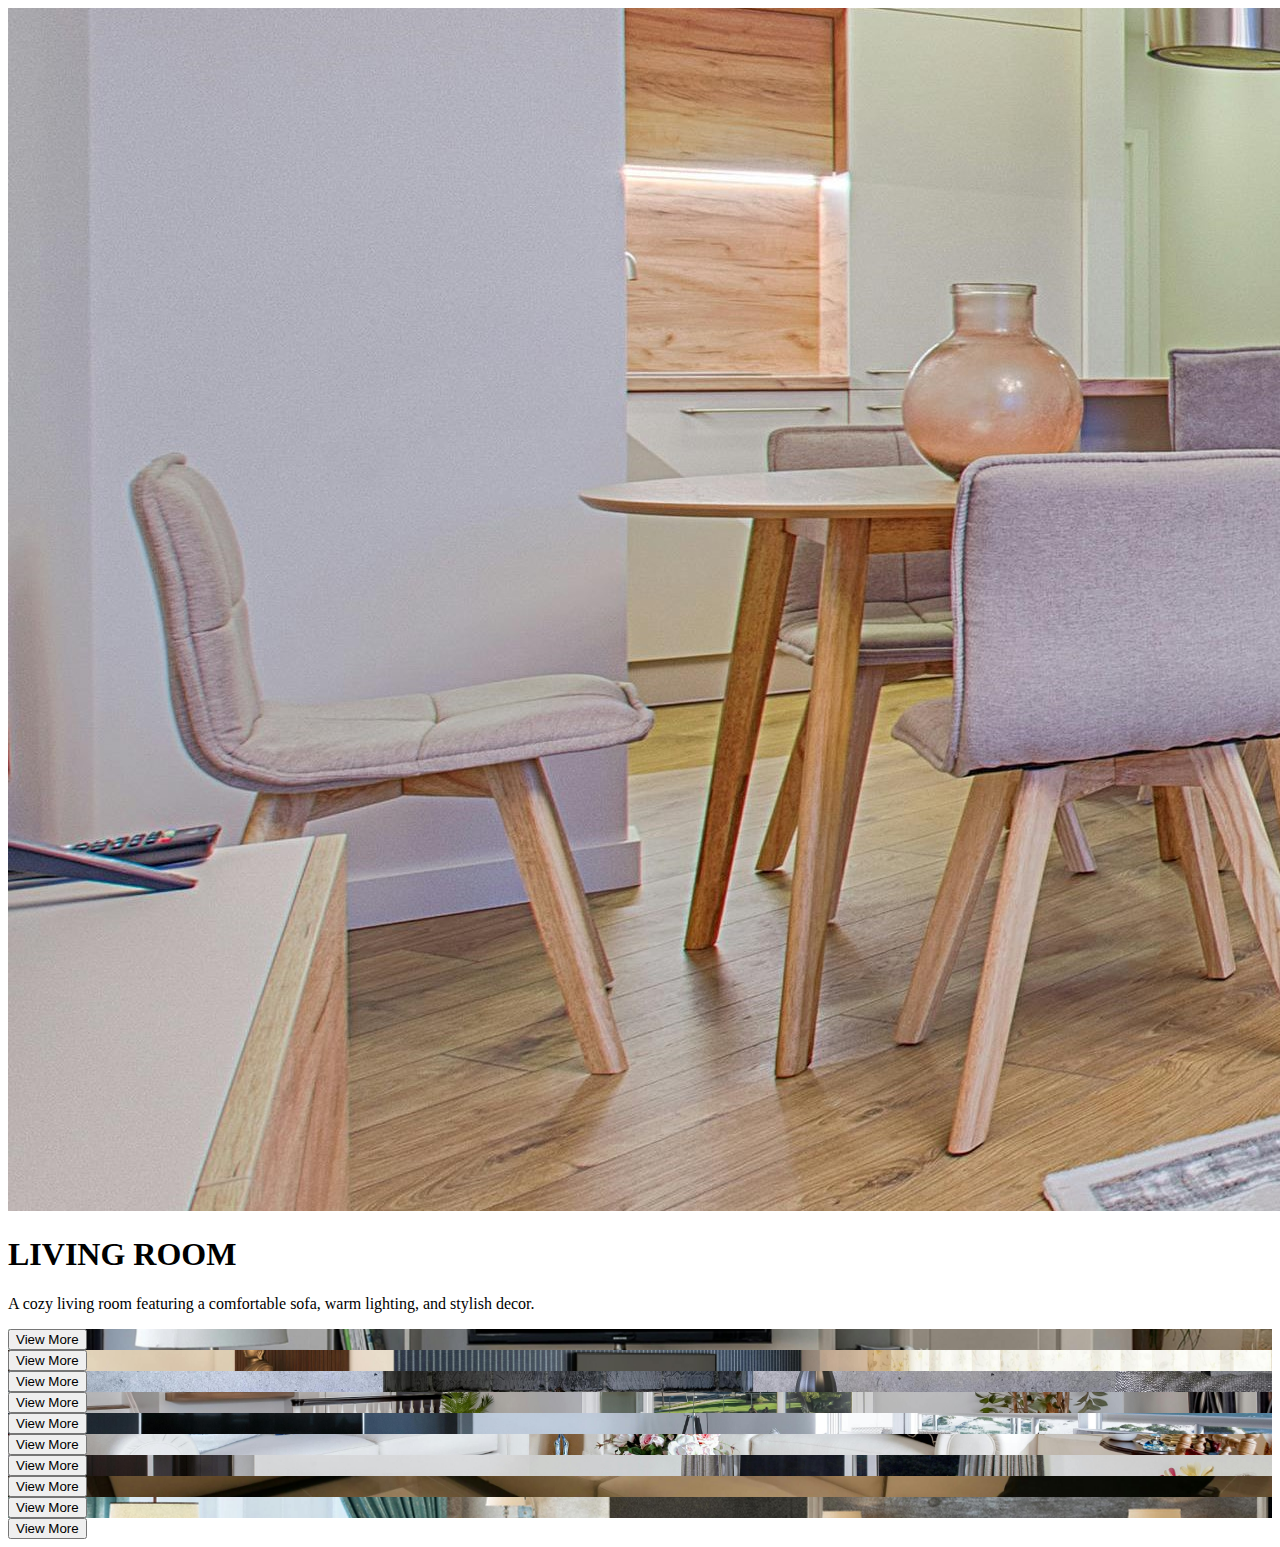
==== index.html @ 8912a05b "Techwiz completed" ====
<!DOCTYPE html>
<html lang="en">
  <head>
    <meta charset="UTF-8" />
    <meta name="viewport" content="width=device-width, initial-scale=1.0" />
    <title>Living Room</title>
    <link rel="stylesheet" href="style.css" />
  </head>

  <body>
    <div class="main-container">
      <div class="background-banner" >
        <img src="pexels-fotoaibe-1743227.jpg" alt="" id="bannerBackgroundImage"/>
        <div class="banner-text">
          <h1>LIVING ROOM<br /></h1>
          <p>
            A cozy living room featuring a comfortable sofa, warm lighting, and
            stylish decor.
          </p>
        </div>
      </div>

      <!-- <div class="container" id="designStyleContainer">

            <div class="cards">
                <div class="card-item">
                    <div class="card-image">
                        <img src="1026152.jpg">
                    </div>
                    <div class="card-info">
                        <h2 class="card-title">Exploring around</h2>
                        <p class="card-intro">Far far away, behind the word mountains, far from the countries Vokalia
                            and Consonantia, there live the blind texts.</p>
                    </div>
                </div>
            </div>


        </div> -->

      <main class="page-content" id="designStyleContainer"></main>

      <div class="description" id="descriptionStyleContainer"></div>


    </div>

    <script>
      let designStyleContainer = document.getElementById(
        "designStyleContainer"
      );
      let descriptionStyleContainer = document.getElementById(
        "descriptionStyleContainer"
      );
      let dataArray = [];

      designStyleContainer.innerHTML = "Loading....";
      fetch("designStyles.json")
        .then((response) => response.json())
        .then((data) => {
          console.log(data);
          dataArray = data;
          designStyleContainer.innerHTML = "";

          dataArray.map(({ id, category, description, imageUrl }) => {
            designStyleContainer.innerHTML += `
                     <div class="card" style="background-image: url('${imageUrl}');
        background-size: cover;
        background-position: center;">
        <div class="content">
            <button class="btn designStyleViewMoreBtn" data-id='${id}'>View More</button>
        </div>
        </div>
                            `;
          });
        })
        .then(() => {
          let designStyleViewMoreBtn = document.querySelectorAll(
            ".designStyleViewMoreBtn"
          );
          designStyleViewMoreBtn.forEach((singleBtn) => {
            singleBtn.addEventListener("click", function () {
              let designStyleId = singleBtn.getAttribute("data-id");
              console.log("View More Clicked", designStyleId);

              let singleDataArray = dataArray.find(
                (style) => style.id == designStyleId
              );

              console.log(singleDataArray);
              designStyleContainer.style.display = 'none';
              let bannerBackgroundImage = document.getElementById('bannerBackgroundImage');
              bannerBackgroundImage.src = singleDataArray.imageUrl;
              descriptionStyleContainer.innerHTML = `

                  
                          <section class="bg-grey">
      <div id="return-one" class="section section-one">
        <div class="box1" >
          <h1 class="ll-h-1">${singleDataArray.category}</h1>
          <h1 class="all-h-1" style="text-decoration: underline rgba(133, 133, 133, 0.719);">Amir and Sabeen</h1>
          <div class="all-p-1">
            <ul> 
              <li>Known for her modern and luxurious designs.</li>
              <li>Amir and Sabeen are a renowned husband-and-wife duo in Pakistan's interior design industry. </li>
              <li>Their firm, Amir and Sabeen Interior Design,is highly regarded for comfortable spaces. </li>
              <li>They often work with high-end clients, creating bespoke interiors.</li>
              <li>They are known for blending traditional Pakistani elements with modern styles.</li>
            </ul>
            </div>
        </div>
        <div class="box2 thumbnail-component" >
          <a href="#img1">
            <img class="thumbnail-image" src="" alt="Image description" />
          
          </a>
          <div id="img1" class="overlay">
            <a href="#img1" class="overlay-background"></a>
            <div class="overlay-content">
              <img class="overlay-image" src="" alt="image description" />
              <a href="#return-one" class="close-button">✖</a>
            </div>
          </div> 
        </div>
      </div>
    </section>
    

      <section class="bg-white">
      <div id="return-five" class="section section-five">
        <div class="box1">
          <h1 class="all-h-4">Designs</h1>
          <p class="all-p-4">${singleDataArray.description}</p>
        
        </div>
        <div class="image-row">
          <div class="box2 thumbnail-component">
            <a href="#img5">
              <img class="thumbnail-image" src="pexels-fotoaibe-1643383.jpg" alt="Image description" />
              <!--  -->
            </a>
            <div id="img5" class="overlay">
              <a href="#img5" class="overlay-background"></a>
              <div class="overlay-content">
                <img class="overlay-image"  src="pexels-fotoaibe-1643383.jpg"image description/>
                <a href="#return-five" class="close-button">✖</a>
              </div>
            </div>
          </div>
          <div class="box2 thumbnail-component">
            <a href="#img6">
              <img class="thumbnail-image"   src="pexels-fotoaibe-1743227.jpg" alt="Image description" />
              
            </a>
            <div id="img6" class="overlay">
              <a href="#img6" class="overlay-background"></a>
              <div class="overlay-content">
                <img class="overlay-image" src="pexels-fotoaibe-1743227.jpg" alt="image description" />
                <a href="#return-five" class="close-button">✖</a>
              </div>
            </div>
          </div>
          <div class="box2 thumbnail-component">
            <a href="#img7">
              <img class="thumbnail-image"  src="pexels-home-decor-interiors-634144-1827054.jpg" alt="Image description" />
            
            </a>
            <div id="img7" class="overlay">
              <a href="#img7" class="overlay-background"></a>
              <div class="overlay-content">
                <img class="overlay-image" src="pexels-home-decor-interiors-634144-1827054.jpg" alt="image description" />
                <a href="#return-five" class="close-button">✖</a>
              </div>
            </div>
          </div>
        </div>
      </div>
    </section>
                     
                        `;
            });
          });
        })

        .catch((error) => console.error("Error loading JSON:", error));
    </script>
  </body>
</html>
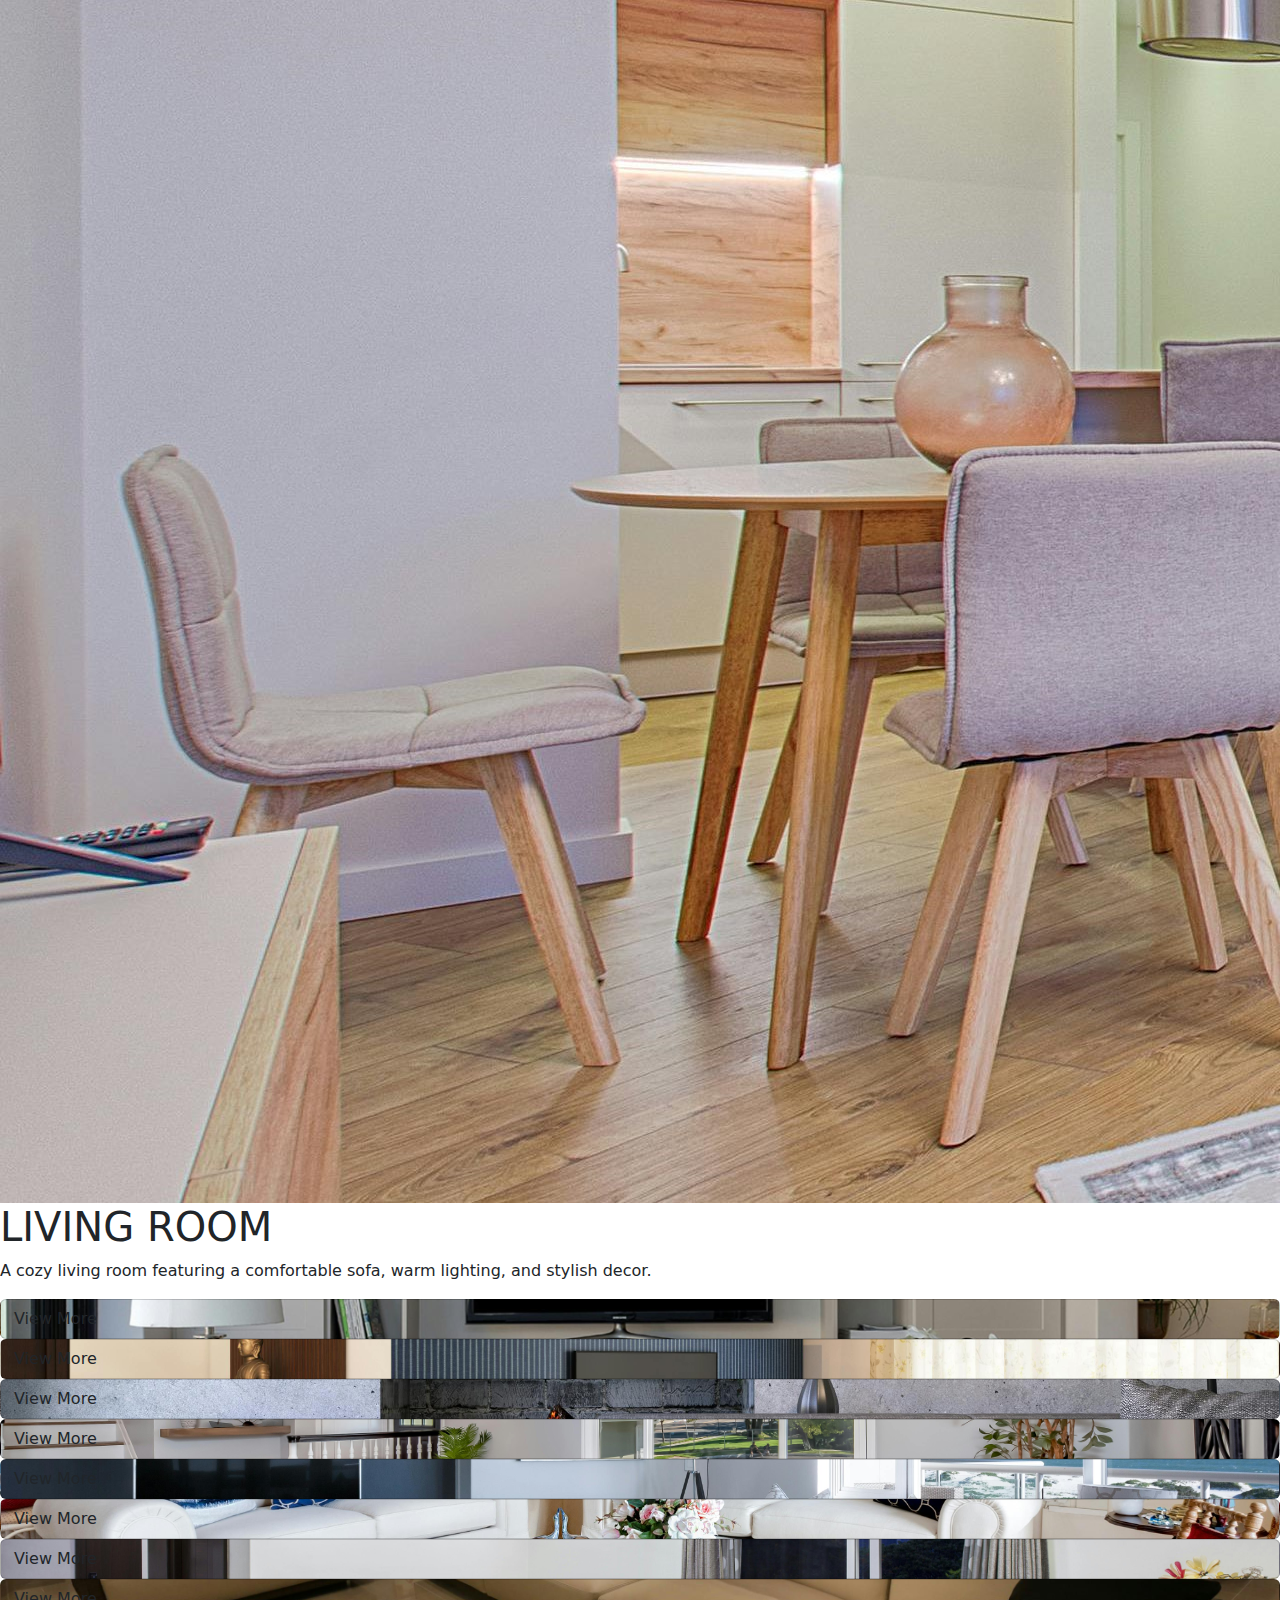
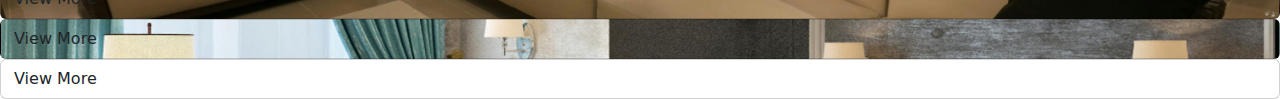
==== commit 9c288592: "Update index.html" ====
--- a/index.html
+++ b/index.html
@@ -4,6 +4,8 @@
     <meta charset="UTF-8" />
     <meta name="viewport" content="width=device-width, initial-scale=1.0" />
     <title>Living Room</title>
+        <link href="https://cdn.jsdelivr.net/npm/bootstrap@5.3.3/dist/css/bootstrap.min.css" rel="stylesheet" integrity="sha384-QWTKZyjpPEjISv5WaRU9OFeRpok6YctnYmDr5pNlyT2bRjXh0JMhjY6hW+ALEwIH" crossorigin="anonymous">
+
     <link rel="stylesheet" href="style.css" />
   </head>
 
@@ -184,5 +186,7 @@
 
         .catch((error) => console.error("Error loading JSON:", error));
     </script>
+        <script src="https://cdn.jsdelivr.net/npm/bootstrap@5.3.3/dist/js/bootstrap.bundle.min.js" integrity="sha384-YvpcrYf0tY3lHB60NNkmXc5s9fDVZLESaAA55NDzOxhy9GkcIdslK1eN7N6jIeHz" crossorigin="anonymous"></script>
+
   </body>
 </html>
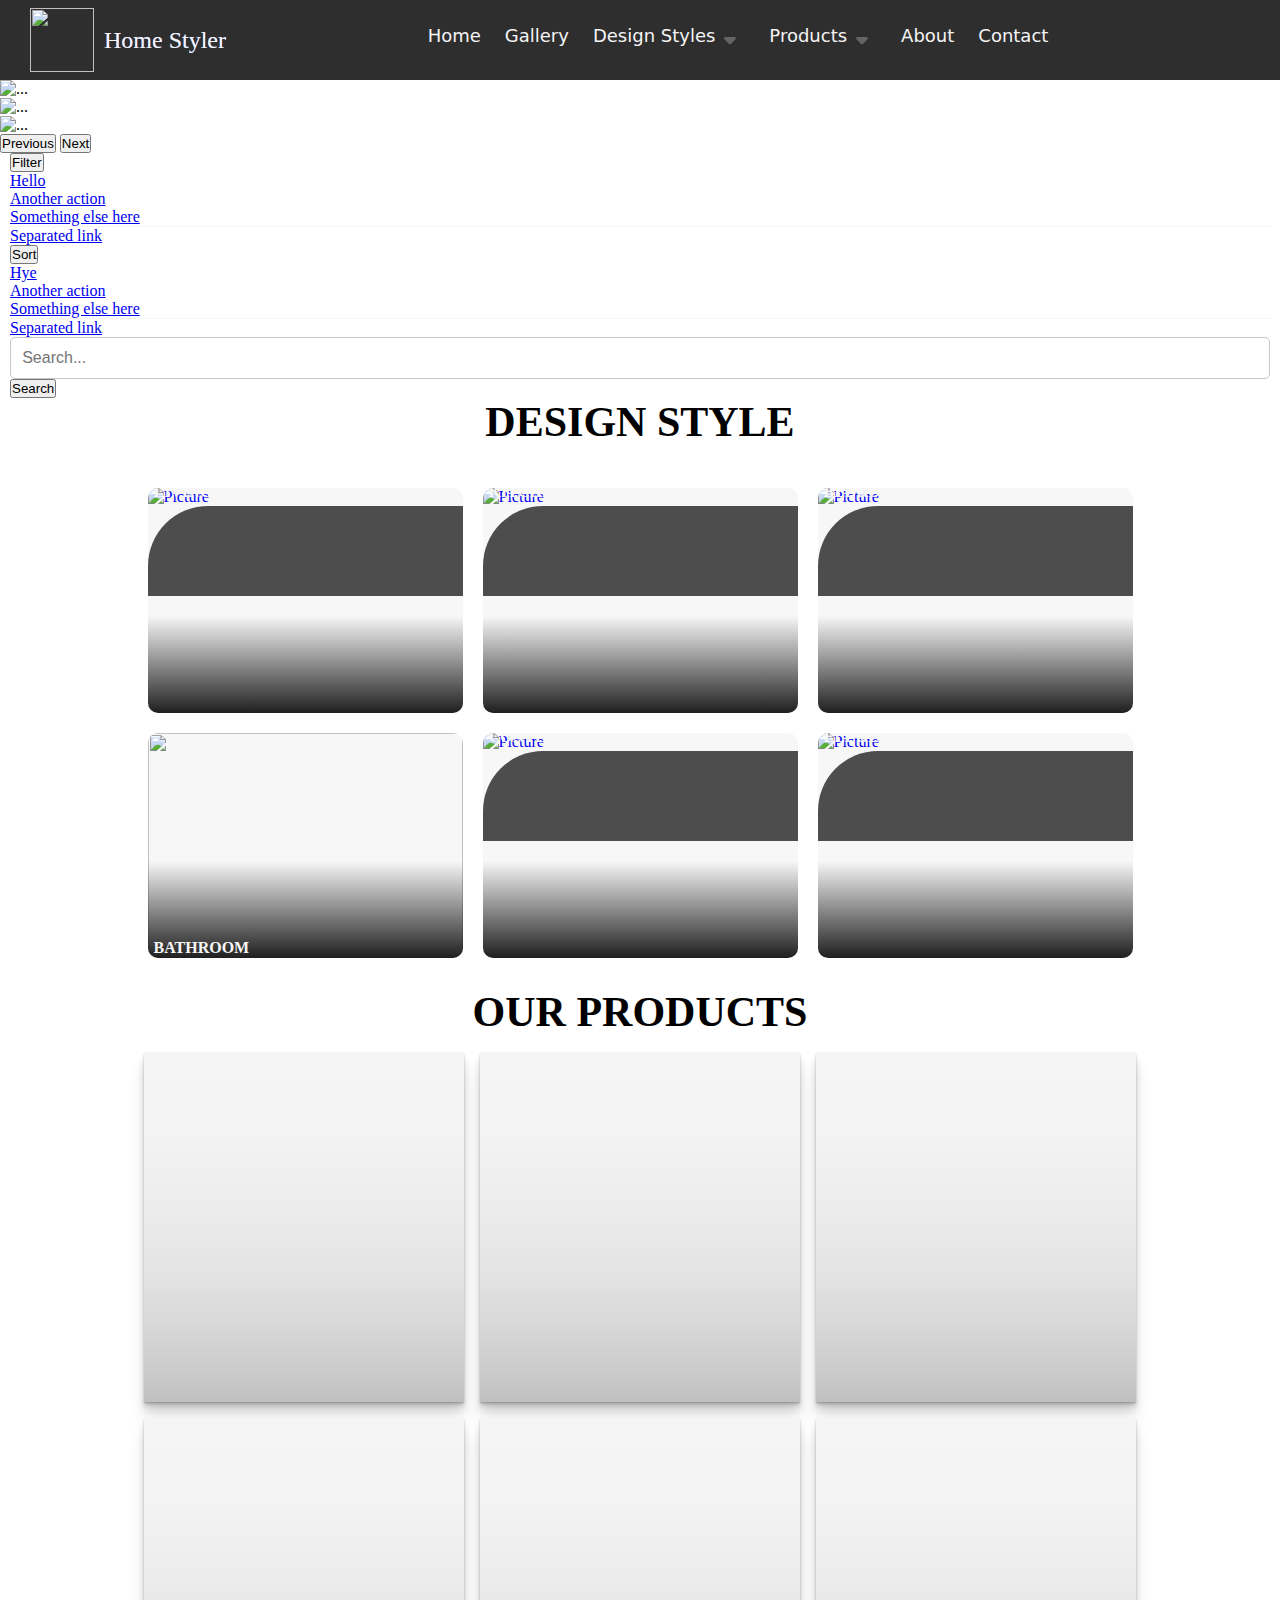
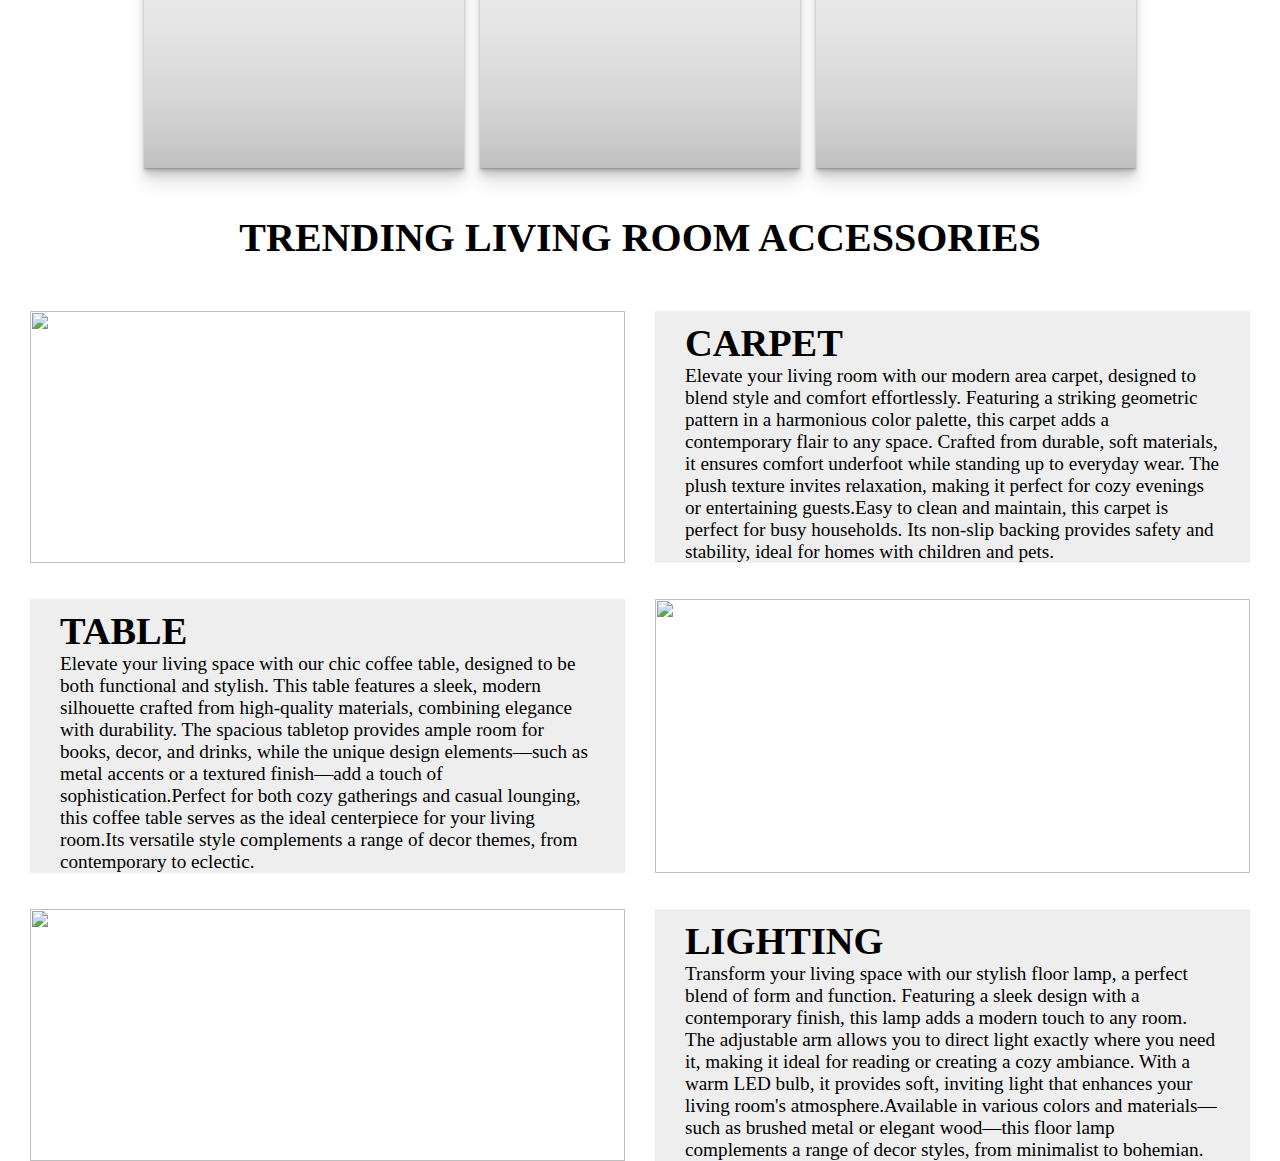
==== commit 6b9bdaec: "Add files via upload" ====
--- a/index.html
+++ b/index.html
@@ -1,192 +1,675 @@
 <!DOCTYPE html>
 <html lang="en">
-  <head>
-    <meta charset="UTF-8" />
-    <meta name="viewport" content="width=device-width, initial-scale=1.0" />
-    <title>Living Room</title>
-        <link href="https://cdn.jsdelivr.net/npm/bootstrap@5.3.3/dist/css/bootstrap.min.css" rel="stylesheet" integrity="sha384-QWTKZyjpPEjISv5WaRU9OFeRpok6YctnYmDr5pNlyT2bRjXh0JMhjY6hW+ALEwIH" crossorigin="anonymous">
-
-    <link rel="stylesheet" href="style.css" />
-  </head>
-
-  <body>
-    <div class="main-container">
-      <div class="background-banner" >
-        <img src="pexels-fotoaibe-1743227.jpg" alt="" id="bannerBackgroundImage"/>
-        <div class="banner-text">
-          <h1>LIVING ROOM<br /></h1>
-          <p>
-            A cozy living room featuring a comfortable sofa, warm lighting, and
-            stylish decor.
-          </p>
-        </div>
-      </div>
-
-      <!-- <div class="container" id="designStyleContainer">
-
-            <div class="cards">
-                <div class="card-item">
-                    <div class="card-image">
-                        <img src="1026152.jpg">
+<head>
+    <meta charset="UTF-8">
+    <meta name="viewport" content="width=device-width, initial-scale=1.0">
+    <title>Home Styler</title>
+    <link rel="stylesheet" href="bootstrap-5.3.3-dist/css/bootstrap.min.css">
+    <link rel="stylesheet" href="style.css">
+</head>
+<body>
+    <header>
+      <a href="index.html"><h2 class="logo">
+          <img class="logo-img" src="Images/logo.png" alt="">
+          <span>Home Styler</span> 
+        </h2></a>
+        <nav class="web-nav">
+        <a class="none" href="index.html"><h2 class="logo-z"><img class="logo-img1" src="Images/logo.png" alt="">
+          <span class="logo-txt">Home Styler</span></h2></a>
+            <ul class="nav-items">
+                <li><a onclick="home()">Home</a></li>
+                <li><a href="">Gallery</a></li>
+                <li><a class="drop-d" href="#">Design Styles <svg class="drop-svgg" width="30px" height="30px" viewBox="0 0 20 20" xmlns="http://www.w3.org/2000/svg"><path d="M13.098 8H6.902c-.751 0-1.172.754-.708 1.268L9.292 12.7c.36.399 1.055.399 1.416 0l3.098-3.433C14.27 8.754 13.849 8 13.098 8Z"/></svg></a>
+                    <div class="drop-ds">
+                        <hr class="hr-line">
+                        <ul class="drop-Down-d">
+                        <li><a href="modal.html">Living Room</a></li>
+                        <li><a href="">Kitchen</a></li>
+                        <li><a href="">Bedroom</a></li>
+                        <li><a href="">Bathroom</a></li>
+                        <li><a href="">Contemporary Styles</a></li>
+                        <li><a href="">Elegant Looks Style</a></li>
+                    </ul>
+                </div>
+                </li>
+
+                <li><a class="drop-n">Products<svg class="drop-svg" width="30px" height="30px" viewBox="0 0 20 20" xmlns="http://www.w3.org/2000/svg"><path d="M13.098 8H6.902c-.751 0-1.172.754-.708 1.268L9.292 12.7c.36.399 1.055.399 1.416 0l3.098-3.433C14.27 8.754 13.849 8 13.098 8Z"/></svg></a>
+                <div class="drop">
+                    <hr>
+                    <ul class="drop-Down">
+                    <li><a href="">Furniture</a></li>
+                    <li><a href="">Kitchen</a></li>
+                    <li><a href="">Lighting</a></li>
+                    <li><a href="">Decor</a></li>
+                    <li><a href="">Bathroom</a></li>
+                </ul>
+            </div>
+                </li>
+                <li><a onclick="about()">About</a></li>
+                <li><a onclick="contact()">Contact</a></li>
+            </ul>
+        </nav>
+         <div class="search">
+        <svg id="mn-btn" width="40px" height="40px" viewBox="0 0 24 24" fill="none" xmlns="http://  www.w3.org/2000/svg" transform="rotate(0)matrix(-1, 0, 0, 1, 0, 0)">
+            <g id="SVGRepo_bgCarrier" stroke-width="0"/>
+            <g id="SVGRepo_tracerCarrier" stroke-linecap="round" stroke-linejoin="round"/>
+            <g id="SVGRepo_iconCarrier"> <path d="M4 6H20M4 12H14M4 18H9" stroke="whitesmoke" stroke-width="2" stroke-linecap="round" stroke-linejoin="round"/></g>
+            </svg>
+    </div> 
+    </header>
+    <!-- HOme page start -->
+<div class="homePageContainer" id="homePageContainer">
+  <div id="carouselExampleFade" class="carousel slide carousel-fade" >
+    <div class="carousel-inner">
+          <div class="carousel-item active">
+            <img src="Images/bann-1.jpg" class="d-block w-100" alt="..." style="object-fit: cover;">
+          </div>
+          <div class="carousel-item">
+            <img src="Images/bann-2.jpg" class="d-block w-100" alt="...">
+          </div>
+          <div class="carousel-item">
+            <img src="Images/bann-3.jpg" class="d-block w-100" alt="...">
+          </div>
+        </div>
+        <button class="carousel-control-prev" type="button" data-bs-target="#carouselExampleFade" data-bs-slide="prev">
+          <span class="carousel-control-prev-icon" aria-hidden="true"></span>
+          <span class="visually-hidden">Previous</span>
+        </button>
+        <button class="carousel-control-next" type="button" data-bs-target="#carouselExampleFade" data-bs-slide="next">
+          <span class="carousel-control-next-icon" aria-hidden="true"></span>
+          <span class="visually-hidden">Next</span>
+        </button>
+      </div>
+  <section>
+    <div class="input-group mb-3 mt-3 search-edit">
+      <button class="btn btn-outline-secondary dropdown-toggle filter-edit" type="button" data-bs-toggle="dropdown" aria-expanded="false">Filter</button>&nbsp;
+      <ul class="dropdown-menu">
+        <li><a class="dropdown-item" href="#">Hello</a></li>
+        <li><a class="dropdown-item" href="#">Another action</a></li>
+        <li><a class="dropdown-item" href="#">Something else here</a></li>
+        <li><hr class="dropdown-divider"></li>
+        <li><a class="dropdown-item" href="#">Separated link</a></li>
+      </ul>
+      <button class="btn btn-outline-secondary dropdown-toggle sort-edit" type="button" data-bs-toggle="dropdown" aria-expanded="false">Sort</button>&nbsp;&nbsp;
+      <ul class="dropdown-menu">
+        <li><a class="dropdown-item" href="#">Hye</a></li>
+        <li><a class="dropdown-item" href="#">Another action</a></li>
+        <li><a class="dropdown-item" href="#">Something else here</a></li>
+        <li><hr class="dropdown-divider"></li>
+        <li><a class="dropdown-item" href="#">Separated link</a></li>
+      </ul>
+      <input type="text" class="form-control search " aria-label="Text input with dropdown button" placeholder="Search...">
+      <button class="btn btn-dark">Search</button>
+    </div>
+   
+  </section>
+   
+  </section>
+   
+  
+  <section class="third-section">
+    <div class="DesignStyleContainer">
+      <h1 class="designStyleHead">Design Style</h1>
+      <div class="DesignStyleCards">
+      </div>
+    </div>
+  
+  
+        
+  
+  
+            <div class="container">
+          <a href="counterstrikedesc.html" style="text-decoration: none;">
+            <div class="third-section-first-line" >
+    
+              <div class="third-section-card first-line-card">
+                <img class="picture"
+                  src="Images/living-room.jpg"
+                  alt="Picture">
+                <div class="video-container">
+                  <video class="video" src="images & videos/CS 2.mp4" loop muted autoplay></video>
+                </div>
+    
+                <div class="card__overlay">
+                  <div class="card__header">
+                    <div class="card__header-text">
+                      <h3 class="card__title">Living Room</h3>
+                      <!-- <span class="card__status">3 hours ago</span> -->
                     </div>
-                    <div class="card-info">
-                        <h2 class="card-title">Exploring around</h2>
-                        <p class="card-intro">Far far away, behind the word mountains, far from the countries Vokalia
-                            and Consonantia, there live the blind texts.</p>
+                  </div>
+                
+                </div>
+    
+              </div>
+            </a>
+            <a href="pubgdesc.html" style="text-decoration: none;">
+              <div class="third-section-card first-line-card" >
+                <img class="picture" src="Images/kitchen.jpg" alt="Picture">
+                <div class="video-container">
+                  <video class="video" src="images & videos/pubg .mp4" loop muted autoplay></video>
+                </div>
+    
+                <div class="card__overlay">
+                  <div class="card__header">
+                    <div class="card__header-text">
+                      <h3 class="card__title">kitchen</h3>
                     </div>
-                </div>
-            </div>
-
-
-        </div> -->
-
-      <main class="page-content" id="designStyleContainer"></main>
-
-      <div class="description" id="descriptionStyleContainer"></div>
-
-
-    </div>
-
+                  </div>
+                </div>
+              </div>
+            </a>
+            <a href="reddead2desc.html" style="text-decoration: none;">
+              <div class="third-section-card second-line-card">
+                <img class="picture" src="Images/bedroom.jpg" alt="Picture">
+                <div class="video-container">
+                  <video class="video" src="images & videos/RDR2.mp4" loop muted autoplay></video>
+                </div>
+    
+                <div class="card__overlay">
+                  <div class="card__header">
+                    <div class="card__header-text">
+                      <h3 class="card__title">Bedroom</h3>
+                    </div>
+                  </div>
+                </div>
+    
+              </div>
+            </a>
+            <a href="gta5desc.html" style="text-decoration: none;">
+              <div class="third-section-card second-line-card">
+                <img class="picture" src="Images/bathroom.jpg">
+                <div class="video-container">
+                  <video class="video" src="images & videos/GTA V.mp4" loop muted autoplay></video>
+                </div>
+    
+                <div class="card__overlay">
+                  <div class="card__header">
+                    <div class="card__header-text">
+                      <h3 class="card__title">Bathroom</h3>
+                    </div>
+                  </div>
+           
+                </div>
+    
+              </div>
+            </a>
+            <a href="callofdutydesc.html" style="text-decoration: none;">
+              <div class="third-section-card third-line-card">
+                <img class="picture"
+                  src="Images/contemporary-style.jpg"
+                  alt="Picture">
+                <div class="video-container">
+                  <video class="video" src="images & videos/COD.mp4" loop muted autoplay></video>
+                </div>
+    
+                <div class="card__overlay">
+                  <div class="card__header">
+                    <div class="card__header-text">
+                      <h3 class="card__title">Contemporary Styles</h3>
+                      <!-- <span class="card__status">3 hours ago</span> -->
+                    </div>
+                  </div>
+                </div>
+    
+              </div>
+            </a>
+            <a href="cyberpunkdesc.html" style="text-decoration: none;">
+              <div class="third-section-card third-line-card">
+                <img class="picture"
+                  src="Images/elegent look style.jpg"
+                  alt="Picture">
+                <div class="video-container">
+                  <video class="video" src="images & videos/cyber punk.mp4" loop muted autoplay></video>
+                </div>
+    
+                <div class="card__overlay">
+                  <div class="card__header">
+                    <div class="card__header-text">
+                      <h3 class="card__title">Elegent Looks Styles</h3>
+                      <!-- <span class="card__status">3 hours ago</span> -->
+                    </div>
+                  </div>
+                  <!-- <p class="card__description">Lorem ipsum dolor sit amet consectetur adipisicing elit. Asperiores,
+                    blanditiis?</p> -->
+                </div>
+    
+              </div>
+    
+            <!-- </div> -->
+    
+            <!-- ************************************* -->
+    
+            <!-- <div class="third-section-fourth-line"> -->
+            </a>
+          </div>
+          </section>
+     
+    <div class="products">
+      <h1 class="productsHead">Our Products</h1>
+    </div>
+    
+  <main class="page-content">
+    <div class="card" style="background-image: url(Images/living-room.jpg);
+    background-position: center; background-size: cover;">
+      <div class="content">
+        <h2 class="title">Furniture</h2>
+      
+      </div>
+    </div>
+    <div class="card">
+      <div class="content">
+        <h2 class="title">Kitchen</h2>
+      </div>
+    </div>
+    <div class="card">
+      <div class="content">
+        <h2 class="title">Lighting</h2>
+      </div>
+    </div>
+    <div class="card" >
+      <div class="content">
+        <h2 class="title">Decor</h2>
+      </div>
+    </div>
+    <div class="card">
+      <div class="content">
+        <h2 class="title">Bathroom</h2>
+      </div>
+    </div>
+    
+    <div class="card">
+      <div class="content">
+        <h2 class="title">Elegant Looks Styles</h2>
+      </div>
+    </div>
+  </main>
+  <section>
+  
+  
+    <div class="trendingAccessories">
+      <h1 class="trendingAccessoriesHead">Trending Living Room accessories</h1>
+    </div>
+  
+      <div class="sec-abo-1">
+    
+          <img class="about-img" src="Images/acco-carpet.jpg" alt="" >
+      <div class="about-1">
+          <h2 class="about-head-1">CARPET</h2>
+          <p class="about-para-1">Elevate your living room with our modern area carpet, designed to blend style and comfort effortlessly. Featuring a striking geometric pattern in a harmonious color palette, this carpet adds a contemporary flair to any space.
+            Crafted from durable, soft materials, it ensures comfort underfoot while standing up to everyday wear. The plush texture invites relaxation, making it perfect for cozy evenings or entertaining guests.Easy to clean and maintain, this carpet is perfect for busy households. Its non-slip backing provides safety and stability, ideal for homes with children and pets.</p>
+      </div>
+  </div>
+  
+  <br><br>
+      
+     
+  <div class="sec-abo-1">
+      <img class="about-img about-img1" src="Images/acco-table.jpg" alt="" >
+      <div class="about-1">
+          <h2 class="about-head-1">TABLE</h2>
+          <p class="about-para-1">Elevate your living space with our chic coffee table, designed to be both functional and stylish. This table features a sleek, modern silhouette crafted from high-quality materials, combining elegance with durability.
+            The spacious tabletop provides ample room for books, decor, and drinks, while the unique design elements—such as metal accents or a textured finish—add a touch of sophistication.Perfect for both cozy gatherings and casual lounging, this coffee table serves as the ideal centerpiece for your living room.Its versatile style complements a range of decor themes, from contemporary to eclectic.</p>
+      </div>
+  </div>
+  
+  <br><br>
+  <div class="sec-abo-1">
+    
+      <img class="about-img" src="Images/acco-lighting.jpg" alt="" >
+  
+  
+  <div class="about-1">
+   
+      <h2 class="about-head-1">LIGHTING</h2>
+      <p class="about-para-1">Transform your living space with our stylish floor lamp, a perfect blend of form and function. Featuring a sleek design with a contemporary finish, this lamp adds a modern touch to any room.
+        The adjustable arm allows you to direct light exactly where you need it, making it ideal for reading or creating a cozy ambiance. With a warm LED bulb, it provides soft, inviting light that enhances your living room's atmosphere.Available in various colors and materials—such as brushed metal or elegant wood—this floor lamp complements a range of decor styles, from minimalist to bohemian.</p>
+  
+  </div>
+  
+  </div>
+  </section>
+    </div>
+    <!-- HOme page end -->
+
+<!-- /* contact page work start */ -->
+
+<section id="conatct" class="mt-5" style="display: none;">
+  <div class="contact-banner">
+    <img src="Images/lounge-1226015.jpg" alt="">
+    <h1 class="contact-heading">Contact Us</h1>
+</div>
+<form id="reset">
+    <!-- <h2 class="text-center">Contact Us</h2> -->
+    <div class="conct mt-4">
+        <div class="con">
+            <input id="c_firstName" type="text" class="form-control" placeholder="First Name">
+            <p class="text-danger danger" id="firstName_error"></p>
+
+        </div>
+        <div class="con">
+            <input id="c_lastName" type="text" class="form-control" placeholder="Last Name">
+            <p class="text-danger danger" id="lastName_error"></p>
+        </div>
+      
+    </div>
+    <div class="conct">
+        <div class="con">
+            <input id="c_email" type="email" class="form-control" placeholder="E-mail">
+            <p class="text-danger danger" id="email_error"></p>
+
+        </div>
+        <div class="con">
+            <input id="c_phone" type="text" class="form-control" placeholder="Phone">
+
+            <p class="text-danger danger" id="phone_error"></p>
+        </div>
+    </div>
+    <textarea id="c_message" rows="5" placeholder="Message" class="form-control"></textarea>
+    <p class="text-danger danger" id="message_error"></p>
+    <center><input id="c_btn" type="submit" class="send-btn" value="send message"></center>
+
+    <br>
+    <div id="successMessage"></div>
+  </form>
+  <iframe src="https://www.google.com/maps/embed?pb=!1m14!1m12!1m3!1d231438.99469502864!2d67.0629888!3d24.992153599999998!2m3!1f0!2f0!3f0!3m2!1i1024!2i768!4f13.1!5e0!3m2!1sen!2s!4v1726774481898!5m2!1sen!2s" width="100%" height="450" style="border:0; padding: 0px 30px;" allowfullscreen="" loading="lazy" referrerpolicy="no-referrer-when-downgrade" ></iframe>
+
+</section>
+<!-- /* contact page work end */ -->
+<!-- about us page start here -->
+ <section class="aboutPageContainer" id="aboutPageContainer" style="display: none;">
+  <main>
+    <section class="background" id="jumbotron">
+        <img src="images/2880_x_810_1_2880x810_crop_center.webp" alt="" style="margin-top: 25px;">
+      <div class="container">
+        <h1>ABOUT US<br></h1>
+        <!-- <p>the best destination for tourists in the world.</p> -->
+      </div>
+    </section>
+
+    <section class="about-second">
+        <div class="about-second-main">
+            <div class="about-second-main-img"><img src="images/a490ab66e500ef174c4d6b7e1c075a43.jpg" alt=""></div>
+            <div class="about-second-main-text">
+                <h1 class="font-family">Established in 2015</h1>
+                <p>With a strong innate design sense, Natasha has been collaborating with top architects and interior stylists from all over the country, since the past 10 years, for their requirements for projects in the residential, commercial and the hospitality arenas. Brij has been a pioneer in the wholesale segment , supplying furniture, wall art, home décor and accessories and expertise to many top business groups.</p>
+    
+                <p>With years of experience shared between them and an inborn entrepreneurial fire, the duo started The Décor Kart with a belief – To make The Décor Kart an expression of a cultivated and sophisticated lifestyle, where creativity and innovation amalgamate with luxury and fine taste.</p>
+            </div>
+        </div>
+    </section>
+
+    <section class="about-text">
+        <h2 class="font-family">OUR MISSION</h2>
+        <p style="margin-bottom: 2.5rem;">Our mission at The Decor Kart has always been to surprise and delight you with unexpected, distinctive finds for your home. We source and craft all our products with care, ensuring that any treasure you find at The Decor Kart is unique, just like you.</p>
+        
+        <h2 class="font-family">THE FUTURE</h2>
+        <p>Our work constantly revolves around the excellence of classic elegance and contemporary style, and around a sophisticated search of materials to ensure we bring forth personalised elegant ‘treasures’. Not swayed by fleeting trends, TDK offers a timeless range of products that have luxury as a value and durability as a fundamental requirement. We aim to build one of the most customer-centric home decor brand, with a strongomni-channelpresence across Pakistan.</p>
+
+    </section>
+
+    <section class="sectionAbout clearfix">
+      <h3 style="display: flex; align-items: center; justify-content:center; font-size: 2rem;">Our services include</h3>
+      <div class="container">
+        <div class="row">
+          <div class="col-md-4 col-sm-12">
+            <div class="about-box">
+              <div class="about-icon">
+              <i><svg xmlns="http://www.w3.org/2000/svg" height="40" width="40" viewBox="0 0 448 512"><path d="M50.7 58.5L0 160l208 0 0-128L93.7 32C75.5 32 58.9 42.3 50.7 58.5zM240 160l208 0L397.3 58.5C389.1 42.3 372.5 32 354.3 32L240 32l0 128zm208 32L0 192 0 416c0 35.3 28.7 64 64 64l320 0c35.3 0 64-28.7 64-64l0-224z"/></svg></i>
+              </div>
+              <h3 class="title">Secure Packaging</h3>
+              <p class="description">
+                A skilled packaging department & heavy duty packaging ensures utmost safety for even the most delicate products.
+            </div>
+          </div>
+          <div class="col-md-4 col-sm-12">
+            <div class="about-box">
+              <div class="about-icon">
+                <svg width="40" height="40" viewBox="0 0 16 16" fill="none" xmlns="http://www.w3.org/2000/svg">
+                  <path fill-rule="evenodd" clip-rule="evenodd" d="M8 16L4.35009 13.3929C2.24773 11.8912 1 9.46667 1 6.88306V3L8 0L15 3V6.88306C15 9.46667 13.7523 11.8912 11.6499 13.3929L8 16ZM12.2071 5.70711L10.7929 4.29289L7 8.08579L5.20711 6.29289L3.79289 7.70711L7 10.9142L12.2071 5.70711Z" fill="#000000"/>
+                  </svg>
+              </div>
+              <h3 class="title">QUALITY GUARANTEE</h3>
+              <p class="description">
+                We rigorously test every product to ensure it meets or exceeds our patrons expectations. If it doesn't, we won't sell it.
+            </div>
+          </div>
+    
+          <div class="col-md-4 col-sm-12">
+            <div class="about-box">
+              <div class="about-icon">
+                <svg width="800px" height="800px" viewBox="0 0 24 24" fill="none" xmlns="http://www.w3.org/2000/svg">
+                  <path d="M11 6L21 6.00072M11 12L21 12.0007M11 18L21 18.0007M3 11.9444L4.53846 13.5L8 10M3 5.94444L4.53846 7.5L8 4M4.5 18H4.51M5 18C5 18.2761 4.77614 18.5 4.5 18.5C4.22386 18.5 4 18.2761 4 18C4 17.7239 4.22386 17.5 4.5 17.5C4.77614 17.5 5 17.7239 5 18Z" stroke="#000000" stroke-width="2" stroke-linecap="round" stroke-linejoin="round"/>
+                  </svg>
+              </div>
+              <h3 class="title">Seasonal Decor </h3>
+              <p class="description">
+                Transform your home with seasonal decor that brings a fresh, festive touch to every occasion. From cozy autumn accents to vibrant summer themes
+              </p>
+            </div>
+          </div>
+        </div>
+      </div>
+    </section>
+
+    <section class="about-banner">
+      <div class="about-bannerContent">
+        <h2 class="font-family visit the orient">Visit the Orient.</h2>
+        <!-- <p>The place to find rest, picturesque places and amazing people.</p> -->
+      </div>
+    </section>
+
+    <div style="font-size: 2rem; display: flex; justify-content: center; font-weight: 700; margin-top: 3rem;" class="font-family">OUR STORE</div>
+
+    <!-- <div class="main-container-for-store"> -->
+      <div class="main-container-for-store">
+        <div class="about-card">
+          <div class="about-card-content">
+            <img src="images/WhatsApp Image 2024-09-18 at 16.44.24_b6a06e1d.jpg" alt="Forest scene" width="350" height="300">
+            <div>
+              <h2 class=" font-family">Khan bazar, Islamabad</h2>
+              <p>8C, Khan bazar, Islamabad, Pakistan</p>
+              <p>Mon - Sun, 10.30AM - 8.30PM</p>
+              <p>Phone: +92-5971338191</p>
+              <!-- <a href=https://ui.aceternity.com/components/3d-card-effect class="button">Try now →</a> -->
+            </div>
+          </div>
+          <div class="glow"></div>
+        </div>
+
+        <div class="about-card">
+          <div class="about-card-content">
+            <img src="images/WhatsApp Image 2024-09-18 at 16.44.25_af23bb2b.jpg" alt="Forest scene" width="350" height="300">
+            <div>
+              <h2  class=" font-family">DLF Galleria, Lahore</h2>
+              <p>G-85, Galleria Market, Lahore, Pakistan</p>
+              <p>Mon - Sunday: 11AM - 9.30PM</p>
+              <p>Phone: +92-6724338191</p>
+              <!-- <a href=https://ui.aceternity.com/components/3d-card-effect class="button">Try now →</a> -->
+            </div>
+          </div>
+          <div class="glow"></div>
+        </div>
+
+        <div class="about-card">
+          <div class="about-card-content">
+            <img src="images/WhatsApp Image 2024-09-18 at 16.44.25_bb57f3ca.jpg" alt="Forest scene" width="350" height="300">
+            <div>
+              <h2 class=" font-family">Sadar, Karachi</h2>
+              <p>8C, sadar, Karachi, Pakistan</p>
+              <p>Mon - Sun, 10.30AM - 8.30PM</p>
+              <p>Phone: +92-9811338191</p>
+              <!-- <a href=https://ui.aceternity.com/components/3d-card-effect class="button">Try now →</a> -->
+            </div>
+          </div>
+          <div class="glow"></div>
+        </div>
+      </div>
+    <!-- </div> -->
+
+    <div class="second-main-container">
+        <div class="second-section">
+          <div class="second-section__title font-family">Our Executive Team</div>
+        </div>
+        <div class="about-grid" data-column="4">
+          <div class="about-column">
+            <div class="about-user">
+              <div class="about-user__avatar"><img src="images/9e837528f01cf3f42119c5aeeed1b336.jpg" ></div>
+              <div class="about-user__name">Ammar</div>
+              <div class="about-user__title">Web developer</div>
+              <!-- <ul class="about-social">
+                <li class="about-social__item"><a href="https://www.facebook.com/" target="_blank">
+                    <svg viewBox="0 0 24 24" width="18" height="18" xmlns="http://www.w3.org/2000/svg">
+                      <path
+                        d="M14 9h3l-.375 3H14v9h-3.89v-9H8V9h2.11V6.984c0-1.312.327-2.304.984-2.976C11.75 3.336 12.844 3 14.375 3H17v3h-1.594c-.594 0-.976.094-1.148.281-.172.188-.258.5-.258.938V9z"
+                        fill-rule="evenodd"></path>
+                    </svg></a></li>
+                <li class="about-social__item"><a href="https://x.com/" target="_blank">
+                    <svg viewBox="0 0 24 24" width="18" height="18" xmlns="http://www.w3.org/2000/svg">
+                      <path
+                        d="M20.875 7.5v.563c0 3.28-1.18 6.257-3.54 8.93C14.978 19.663 11.845 21 7.938 21c-2.5 0-4.812-.687-6.937-2.063.5.063.86.094 1.078.094 2.094 0 3.969-.656 5.625-1.968a4.563 4.563 0 0 1-2.625-.915 4.294 4.294 0 0 1-1.594-2.226c.375.062.657.094.844.094.313 0 .719-.063 1.219-.188-1.031-.219-1.899-.742-2.602-1.57a4.32 4.32 0 0 1-1.054-2.883c.687.328 1.375.516 2.062.516C2.61 9.016 1.938 7.75 1.938 6.094c0-.782.203-1.531.609-2.25 2.406 2.969 5.515 4.547 9.328 4.734-.063-.219-.094-.562-.094-1.031 0-1.281.438-2.36 1.313-3.234C13.969 3.437 15.047 3 16.328 3s2.375.484 3.281 1.453c.938-.156 1.907-.531 2.907-1.125-.313 1.094-.985 1.938-2.016 2.531.969-.093 1.844-.328 2.625-.703-.563.875-1.312 1.656-2.25 2.344z"
+                        fill-rule="evenodd"></path>
+                    </svg></a></li>
+                <li class="about-social__item"><a href="https://www.linkedin.com/ " target="_blank">
+                    <svg viewBox="0 0 24 24" width="18" height="18" xmlns="http://www.w3.org/2000/svg">
+                      <path
+                        d="M19.547 3c.406 0 .75.133 1.031.398.281.266.422.602.422 1.008v15.047c0 .406-.14.766-.422 1.078a1.335 1.335 0 0 1-1.031.469h-15c-.406 0-.766-.156-1.078-.469C3.156 20.22 3 19.86 3 19.453V4.406c0-.406.148-.742.445-1.008C3.742 3.133 4.11 3 4.547 3h15zM8.578 18V9.984H6V18h2.578zM7.36 8.766c.407 0 .743-.133 1.008-.399a1.31 1.31 0 0 0 .399-.96c0-.407-.125-.743-.375-1.009C8.14 6.133 7.813 6 7.406 6c-.406 0-.742.133-1.008.398C6.133 6.664 6 7 6 7.406c0 .375.125.696.375.961.25.266.578.399.984.399zM18 18v-4.688c0-1.156-.273-2.03-.82-2.624-.547-.594-1.258-.891-2.133-.891-.938 0-1.719.437-2.344 1.312V9.984h-2.578V18h2.578v-4.547c0-.312.031-.531.094-.656.25-.625.687-.938 1.312-.938.875 0 1.313.578 1.313 1.735V18H18z"
+                        fill-rule="evenodd"></path>
+                    </svg></a></li>
+              </ul> -->
+            </div>
+          </div>
+          <div class="about-column">
+            <div class="about-user">
+              <div class="about-user__avatar"><img src="images/9e837528f01cf3f42119c5aeeed1b336.jpg" />
+              </div>
+              <div class="about-user__name">Huzaifa</div>
+              <div class="about-user__title">Web developer</div>
+              <!-- <ul class="about-social">
+                <li class="about-social__item"><a href="https://www.facebook.com/" target="_blank">
+                    <svg viewBox="0 0 24 24" width="18" height="18" xmlns="http://www.w3.org/2000/svg">
+                      <path
+                        d="M14 9h3l-.375 3H14v9h-3.89v-9H8V9h2.11V6.984c0-1.312.327-2.304.984-2.976C11.75 3.336 12.844 3 14.375 3H17v3h-1.594c-.594 0-.976.094-1.148.281-.172.188-.258.5-.258.938V9z"
+                        fill-rule="evenodd"></path>
+                    </svg></a></li>
+                <li class="about-social__item"><a href="https://x.com/" target="_blank">
+                    <svg viewBox="0 0 24 24" width="18" height="18" xmlns="http://www.w3.org/2000/svg">
+                      <path
+                        d="M20.875 7.5v.563c0 3.28-1.18 6.257-3.54 8.93C14.978 19.663 11.845 21 7.938 21c-2.5 0-4.812-.687-6.937-2.063.5.063.86.094 1.078.094 2.094 0 3.969-.656 5.625-1.968a4.563 4.563 0 0 1-2.625-.915 4.294 4.294 0 0 1-1.594-2.226c.375.062.657.094.844.094.313 0 .719-.063 1.219-.188-1.031-.219-1.899-.742-2.602-1.57a4.32 4.32 0 0 1-1.054-2.883c.687.328 1.375.516 2.062.516C2.61 9.016 1.938 7.75 1.938 6.094c0-.782.203-1.531.609-2.25 2.406 2.969 5.515 4.547 9.328 4.734-.063-.219-.094-.562-.094-1.031 0-1.281.438-2.36 1.313-3.234C13.969 3.437 15.047 3 16.328 3s2.375.484 3.281 1.453c.938-.156 1.907-.531 2.907-1.125-.313 1.094-.985 1.938-2.016 2.531.969-.093 1.844-.328 2.625-.703-.563.875-1.312 1.656-2.25 2.344z"
+                        fill-rule="evenodd"></path>
+                    </svg></a></li>
+                <li class="about-social__item"><a href="https://www.linkedin.com/" target="_blank">
+                    <svg viewBox="0 0 24 24" width="18" height="18" xmlns="http://www.w3.org/2000/svg">
+                      <path
+                        d="M19.547 3c.406 0 .75.133 1.031.398.281.266.422.602.422 1.008v15.047c0 .406-.14.766-.422 1.078a1.335 1.335 0 0 1-1.031.469h-15c-.406 0-.766-.156-1.078-.469C3.156 20.22 3 19.86 3 19.453V4.406c0-.406.148-.742.445-1.008C3.742 3.133 4.11 3 4.547 3h15zM8.578 18V9.984H6V18h2.578zM7.36 8.766c.407 0 .743-.133 1.008-.399a1.31 1.31 0 0 0 .399-.96c0-.407-.125-.743-.375-1.009C8.14 6.133 7.813 6 7.406 6c-.406 0-.742.133-1.008.398C6.133 6.664 6 7 6 7.406c0 .375.125.696.375.961.25.266.578.399.984.399zM18 18v-4.688c0-1.156-.273-2.03-.82-2.624-.547-.594-1.258-.891-2.133-.891-.938 0-1.719.437-2.344 1.312V9.984h-2.578V18h2.578v-4.547c0-.312.031-.531.094-.656.25-.625.687-.938 1.312-.938.875 0 1.313.578 1.313 1.735V18H18z"
+                        fill-rule="evenodd"></path>
+                    </svg></a></li>
+              </ul> -->
+            </div>
+          </div>
+          <div class="about-column">
+            <div class="about-user">
+              <div class="about-user__avatar"><img src="images/9e837528f01cf3f42119c5aeeed1b336.jpg" />
+              </div>
+              <div class="about-user__name">Hammad</div>
+              <div class="about-user__title">Web developer</div>
+              <!-- <ul class="about-social">
+                <li class="about-social__item"><a href="https://www.facebook.com/" target="_blank">
+                    <svg viewBox="0 0 24 24" width="18" height="18" xmlns="http://www.w3.org/2000/svg">
+                      <path
+                        d="M14 9h3l-.375 3H14v9h-3.89v-9H8V9h2.11V6.984c0-1.312.327-2.304.984-2.976C11.75 3.336 12.844 3 14.375 3H17v3h-1.594c-.594 0-.976.094-1.148.281-.172.188-.258.5-.258.938V9z"
+                        fill-rule="evenodd"></path>
+                    </svg></a></li>
+                <li class="about-social__item"><a href="https://x.com/" target="_blank">
+                    <svg viewBox="0 0 24 24" width="18" height="18" xmlns="http://www.w3.org/2000/svg">
+                      <path
+                        d="M20.875 7.5v.563c0 3.28-1.18 6.257-3.54 8.93C14.978 19.663 11.845 21 7.938 21c-2.5 0-4.812-.687-6.937-2.063.5.063.86.094 1.078.094 2.094 0 3.969-.656 5.625-1.968a4.563 4.563 0 0 1-2.625-.915 4.294 4.294 0 0 1-1.594-2.226c.375.062.657.094.844.094.313 0 .719-.063 1.219-.188-1.031-.219-1.899-.742-2.602-1.57a4.32 4.32 0 0 1-1.054-2.883c.687.328 1.375.516 2.062.516C2.61 9.016 1.938 7.75 1.938 6.094c0-.782.203-1.531.609-2.25 2.406 2.969 5.515 4.547 9.328 4.734-.063-.219-.094-.562-.094-1.031 0-1.281.438-2.36 1.313-3.234C13.969 3.437 15.047 3 16.328 3s2.375.484 3.281 1.453c.938-.156 1.907-.531 2.907-1.125-.313 1.094-.985 1.938-2.016 2.531.969-.093 1.844-.328 2.625-.703-.563.875-1.312 1.656-2.25 2.344z"
+                        fill-rule="evenodd"></path>
+                    </svg></a></li>
+                <li class="about-social__item"><a href="https://www.linkedin.com/" target="_blank">
+                    <svg viewBox="0 0 24 24" width="18" height="18" xmlns="http://www.w3.org/2000/svg">
+                      <path
+                        d="M19.547 3c.406 0 .75.133 1.031.398.281.266.422.602.422 1.008v15.047c0 .406-.14.766-.422 1.078a1.335 1.335 0 0 1-1.031.469h-15c-.406 0-.766-.156-1.078-.469C3.156 20.22 3 19.86 3 19.453V4.406c0-.406.148-.742.445-1.008C3.742 3.133 4.11 3 4.547 3h15zM8.578 18V9.984H6V18h2.578zM7.36 8.766c.407 0 .743-.133 1.008-.399a1.31 1.31 0 0 0 .399-.96c0-.407-.125-.743-.375-1.009C8.14 6.133 7.813 6 7.406 6c-.406 0-.742.133-1.008.398C6.133 6.664 6 7 6 7.406c0 .375.125.696.375.961.25.266.578.399.984.399zM18 18v-4.688c0-1.156-.273-2.03-.82-2.624-.547-.594-1.258-.891-2.133-.891-.938 0-1.719.437-2.344 1.312V9.984h-2.578V18h2.578v-4.547c0-.312.031-.531.094-.656.25-.625.687-.938 1.312-.938.875 0 1.313.578 1.313 1.735V18H18z"
+                        fill-rule="evenodd"></path>
+                    </svg></a></li>
+              </ul> -->
+            </div>
+          </div>
+
+          <div class="about-column">
+            <div class="about-user">
+              <div class="about-user__avatar"><img src="images/9e837528f01cf3f42119c5aeeed1b336.jpg" />
+              </div>
+              <div class="about-user__name">Laiba</div>
+              <div class="about-user__title">Web developer</div>
+              <!-- <ul class="about-social">
+                <li class="about-social__item"><a href="https://www.facebook.com/" target="_blank">
+                    <svg viewBox="0 0 24 24" width="18" height="18" xmlns="http://www.w3.org/2000/svg">
+                      <path
+                        d="M14 9h3l-.375 3H14v9h-3.89v-9H8V9h2.11V6.984c0-1.312.327-2.304.984-2.976C11.75 3.336 12.844 3 14.375 3H17v3h-1.594c-.594 0-.976.094-1.148.281-.172.188-.258.5-.258.938V9z"
+                        fill-rule="evenodd"></path>
+                    </svg></a></li>
+                <li class="about-social__item"><a href="https://x.com/" target="_blank">
+                    <svg viewBox="0 0 24 24" width="18" height="18" xmlns="http://www.w3.org/2000/svg">
+                      <path
+                        d="M20.875 7.5v.563c0 3.28-1.18 6.257-3.54 8.93C14.978 19.663 11.845 21 7.938 21c-2.5 0-4.812-.687-6.937-2.063.5.063.86.094 1.078.094 2.094 0 3.969-.656 5.625-1.968a4.563 4.563 0 0 1-2.625-.915 4.294 4.294 0 0 1-1.594-2.226c.375.062.657.094.844.094.313 0 .719-.063 1.219-.188-1.031-.219-1.899-.742-2.602-1.57a4.32 4.32 0 0 1-1.054-2.883c.687.328 1.375.516 2.062.516C2.61 9.016 1.938 7.75 1.938 6.094c0-.782.203-1.531.609-2.25 2.406 2.969 5.515 4.547 9.328 4.734-.063-.219-.094-.562-.094-1.031 0-1.281.438-2.36 1.313-3.234C13.969 3.437 15.047 3 16.328 3s2.375.484 3.281 1.453c.938-.156 1.907-.531 2.907-1.125-.313 1.094-.985 1.938-2.016 2.531.969-.093 1.844-.328 2.625-.703-.563.875-1.312 1.656-2.25 2.344z"
+                        fill-rule="evenodd"></path>
+                    </svg></a></li>
+                <li class="about-social__item"><a href="https://www.linkedin.com/" target="_blank">
+                    <svg viewBox="0 0 24 24" width="18" height="18" xmlns="http://www.w3.org/2000/svg">
+                      <path
+                        d="M19.547 3c.406 0 .75.133 1.031.398.281.266.422.602.422 1.008v15.047c0 .406-.14.766-.422 1.078a1.335 1.335 0 0 1-1.031.469h-15c-.406 0-.766-.156-1.078-.469C3.156 20.22 3 19.86 3 19.453V4.406c0-.406.148-.742.445-1.008C3.742 3.133 4.11 3 4.547 3h15zM8.578 18V9.984H6V18h2.578zM7.36 8.766c.407 0 .743-.133 1.008-.399a1.31 1.31 0 0 0 .399-.96c0-.407-.125-.743-.375-1.009C8.14 6.133 7.813 6 7.406 6c-.406 0-.742.133-1.008.398C6.133 6.664 6 7 6 7.406c0 .375.125.696.375.961.25.266.578.399.984.399zM18 18v-4.688c0-1.156-.273-2.03-.82-2.624-.547-.594-1.258-.891-2.133-.891-.938 0-1.719.437-2.344 1.312V9.984h-2.578V18h2.578v-4.547c0-.312.031-.531.094-.656.25-.625.687-.938 1.312-.938.875 0 1.313.578 1.313 1.735V18H18z"
+                        fill-rule="evenodd"></path>
+                    </svg></a></li>
+              </ul> -->
+            </div>
+          </div>
+
+        </div>
+      </div>
+  </main>
+ </section>
+ 
+ <!-- about us page end -->
+
+<!-- modals work start here -->
+
+ 
+
+
+
+<!-- <script src="bootstrap-5.3.3-dist/js/bootstrap.js"></script> -->
+<script src="https://cdn.jsdelivr.net/npm/bootstrap@5.3.3/dist/js/bootstrap.bundle.min.js" integrity="sha384-YvpcrYf0tY3lHB60NNkmXc5s9fDVZLESaAA55NDzOxhy9GkcIdslK1eN7N6jIeHz" crossorigin="anonymous"></script>
+
+    <script src="script.js"></script>
     <script>
-      let designStyleContainer = document.getElementById(
-        "designStyleContainer"
-      );
-      let descriptionStyleContainer = document.getElementById(
-        "descriptionStyleContainer"
-      );
-      let dataArray = [];
-
-      designStyleContainer.innerHTML = "Loading....";
-      fetch("designStyles.json")
-        .then((response) => response.json())
-        .then((data) => {
-          console.log(data);
-          dataArray = data;
-          designStyleContainer.innerHTML = "";
-
-          dataArray.map(({ id, category, description, imageUrl }) => {
-            designStyleContainer.innerHTML += `
-                     <div class="card" style="background-image: url('${imageUrl}');
-        background-size: cover;
-        background-position: center;">
-        <div class="content">
-            <button class="btn designStyleViewMoreBtn" data-id='${id}'>View More</button>
-        </div>
-        </div>
-                            `;
-          });
-        })
-        .then(() => {
-          let designStyleViewMoreBtn = document.querySelectorAll(
-            ".designStyleViewMoreBtn"
-          );
-          designStyleViewMoreBtn.forEach((singleBtn) => {
-            singleBtn.addEventListener("click", function () {
-              let designStyleId = singleBtn.getAttribute("data-id");
-              console.log("View More Clicked", designStyleId);
-
-              let singleDataArray = dataArray.find(
-                (style) => style.id == designStyleId
-              );
-
-              console.log(singleDataArray);
-              designStyleContainer.style.display = 'none';
-              let bannerBackgroundImage = document.getElementById('bannerBackgroundImage');
-              bannerBackgroundImage.src = singleDataArray.imageUrl;
-              descriptionStyleContainer.innerHTML = `
-
-                  
-                          <section class="bg-grey">
-      <div id="return-one" class="section section-one">
-        <div class="box1" >
-          <h1 class="ll-h-1">${singleDataArray.category}</h1>
-          <h1 class="all-h-1" style="text-decoration: underline rgba(133, 133, 133, 0.719);">Amir and Sabeen</h1>
-          <div class="all-p-1">
-            <ul> 
-              <li>Known for her modern and luxurious designs.</li>
-              <li>Amir and Sabeen are a renowned husband-and-wife duo in Pakistan's interior design industry. </li>
-              <li>Their firm, Amir and Sabeen Interior Design,is highly regarded for comfortable spaces. </li>
-              <li>They often work with high-end clients, creating bespoke interiors.</li>
-              <li>They are known for blending traditional Pakistani elements with modern styles.</li>
-            </ul>
-            </div>
-        </div>
-        <div class="box2 thumbnail-component" >
-          <a href="#img1">
-            <img class="thumbnail-image" src="" alt="Image description" />
-          
-          </a>
-          <div id="img1" class="overlay">
-            <a href="#img1" class="overlay-background"></a>
-            <div class="overlay-content">
-              <img class="overlay-image" src="" alt="image description" />
-              <a href="#return-one" class="close-button">✖</a>
-            </div>
-          </div> 
-        </div>
-      </div>
-    </section>
-    
-
-      <section class="bg-white">
-      <div id="return-five" class="section section-five">
-        <div class="box1">
-          <h1 class="all-h-4">Designs</h1>
-          <p class="all-p-4">${singleDataArray.description}</p>
-        
-        </div>
-        <div class="image-row">
-          <div class="box2 thumbnail-component">
-            <a href="#img5">
-              <img class="thumbnail-image" src="pexels-fotoaibe-1643383.jpg" alt="Image description" />
-              <!--  -->
-            </a>
-            <div id="img5" class="overlay">
-              <a href="#img5" class="overlay-background"></a>
-              <div class="overlay-content">
-                <img class="overlay-image"  src="pexels-fotoaibe-1643383.jpg"image description/>
-                <a href="#return-five" class="close-button">✖</a>
-              </div>
-            </div>
-          </div>
-          <div class="box2 thumbnail-component">
-            <a href="#img6">
-              <img class="thumbnail-image"   src="pexels-fotoaibe-1743227.jpg" alt="Image description" />
-              
-            </a>
-            <div id="img6" class="overlay">
-              <a href="#img6" class="overlay-background"></a>
-              <div class="overlay-content">
-                <img class="overlay-image" src="pexels-fotoaibe-1743227.jpg" alt="image description" />
-                <a href="#return-five" class="close-button">✖</a>
-              </div>
-            </div>
-          </div>
-          <div class="box2 thumbnail-component">
-            <a href="#img7">
-              <img class="thumbnail-image"  src="pexels-home-decor-interiors-634144-1827054.jpg" alt="Image description" />
-            
-            </a>
-            <div id="img7" class="overlay">
-              <a href="#img7" class="overlay-background"></a>
-              <div class="overlay-content">
-                <img class="overlay-image" src="pexels-home-decor-interiors-634144-1827054.jpg" alt="image description" />
-                <a href="#return-five" class="close-button">✖</a>
-              </div>
-            </div>
-          </div>
-        </div>
-      </div>
-    </section>
-                     
-                        `;
-            });
-          });
-        })
-
-        .catch((error) => console.error("Error loading JSON:", error));
+
+    let homePageContainer = document.getElementById('homePageContainer');
+    let conatct = document.getElementById('conatct');
+    let aboutPageContainer = document.getElementById('aboutPageContainer');
+
+    function home()
+      {
+        homePageContainer.style.display = 'block';
+        conatct.style.display = 'none';
+        aboutPageContainer.style.display = 'none';
+
+      }
+
+      function about()
+      {
+        homePageContainer.style.display = 'none';
+        conatct.style.display = 'none';
+        aboutPageContainer.style.display = 'block';
+
+      }
+      function contact()
+      {
+        homePageContainer.style.display = 'none';
+        conatct.style.display = 'block';
+        aboutPageContainer.style.display = 'none';
+
+      }
+
     </script>
-        <script src="https://cdn.jsdelivr.net/npm/bootstrap@5.3.3/dist/js/bootstrap.bundle.min.js" integrity="sha384-YvpcrYf0tY3lHB60NNkmXc5s9fDVZLESaAA55NDzOxhy9GkcIdslK1eN7N6jIeHz" crossorigin="anonymous"></script>
-
-  </body>
+</body>
 </html>
--- a/style.css
+++ b/style.css
@@ -0,0 +1,2395 @@
+*{
+    box-sizing: border-box;
+    margin: 0;
+    padding: 0;
+    /* font-family: Arial, Helvetica, sans-serif; */
+    list-style: none;
+}
+
+@import url('https://fonts.googleapis.com/css2?family=Libre+Baskerville:ital,wght@0,400;0,700;1,400&display=swap');
+:root{
+    --text-color: whitesmoke;
+    --font-family:  "Libre Baskerville", serif;
+
+}
+
+/* navbar work start */
+html{
+    overflow-x: hidden;
+}
+
+header{
+    display: flex;
+    flex-wrap: wrap;
+    justify-content: space-between;
+    align-items: center;
+    width: 100%;
+    height: 80px;
+    padding: 0px 30px;
+    background-color: rgb(46, 46, 46);
+    position: relative;
+    z-index: 2;
+}
+
+header > a{
+    text-decoration: none;
+}
+
+.logo{
+    display: flex;
+    flex-wrap: wrap;
+    align-items: center;
+    gap: 10px;
+    font-size: 24px;
+    font-weight: 500;
+    color: var(--text-color);
+    background: linear-gradient(to left, rgb(82, 151, 255), rgb(167, 100, 255));
+    background-clip: text;
+    /* animation: hue 1.5s linear 1s infinite alternate; */
+    margin-bottom: 0;
+}
+
+.logo-img{
+    width: 64px;
+    height: 64px;
+}
+
+/* @keyframes hue{
+    100%{
+        filter: hue-rotate(360deg);
+    }
+} */
+
+
+
+
+/* navbar-items work start */
+
+
+.nav-items{
+    display: flex;
+    flex-wrap: wrap;
+    margin-bottom: 0;
+    padding-left: 0;
+}
+
+.nav-items li a{
+    display: flex;
+    color: var(--text-color);
+    font-size: 18px;
+    text-decoration: none;
+    padding: 24px 12px;
+    position: relative;
+    font-family:system-ui, -apple-system, BlinkMacSystemFont, 'Segoe UI', Roboto, Oxygen, Ubuntu, Cantarell, 'Open Sans', 'Helvetica Neue', sans-serif;
+}
+
+.nav-items li a::before{
+    content: '';
+    transform: scaleX(0);
+    background-color: rgba(235, 235, 235, 0.1);
+    border-radius: 4px;
+    position: absolute;
+    left: 0;
+    top: 0;
+    transform-origin: left;
+    transition: transform 0.4s ease-in-out;
+    clip-path: polygon(0 0, 100% 100%, 0 100%);
+    z-index: 999;
+}
+
+.nav-items li a:hover::before{
+    content: '';
+    transform: scaleX(1);
+    width: 100%;
+    height: 100%;
+    z-index: 1;
+    transform-origin: right;
+}
+
+.nav-items li a::after{
+    content: '';
+    transform: scaleX(0);
+    background-color: rgba(235, 235, 235, 0.1);
+    position: absolute;
+    left: 0;
+    top: 0;
+    transform-origin: right;
+    transition: transform 0.4s ease-in-out;
+    border-radius: 4px;
+    clip-path: polygon(0 0, 100% 100%, 100% 0);
+}
+
+.nav-items li a:hover::after{
+    content: '';
+    transform: scaleX(1);
+    width: 100%;
+    height: 100%;
+    z-index: 1;
+    transform-origin: left;
+}
+
+#mn-btn{
+    display: flex;
+    flex-wrap: wrap;
+    visibility: hidden;
+    opacity: 0;
+    position: absolute;
+    left: 100%;
+    cursor: pointer;
+    transition: 0.2s ease-in-out;
+}
+
+/* navbar-items work end */
+
+.none{
+    display: none;
+}
+
+/* search work start */
+
+.search{
+    display: flex;
+    flex-wrap: wrap;
+    align-items: center;
+    justify-content: center;
+    gap: 20px;
+    position: relative;
+}
+
+.svg-search{
+    display: flex;
+    position: relative;
+    cursor: pointer;
+}
+
+.svg-search.active{
+    display: flex;
+    flex-wrap: wrap;
+}
+
+.nav-search{
+    display: flex;
+    position: absolute;
+    right: 0;
+    top: 1rem;
+    align-items: center;
+    visibility: hidden;
+    opacity: 0;
+    transition: 0.2s ease-in-out;
+}
+
+.nav-search.active{
+    display: flex;
+    position: absolute;
+    right: 0%;
+    top: 3.6rem;
+    align-items: center;
+    visibility: visible;
+    opacity: 1;
+}
+
+.search-label{
+    display: flex;
+    flex-wrap: wrap;
+    position: relative;
+    width: 5rem;
+    height: 2.5rem;
+    border-radius: 0px 5px 5px 0px;
+    border: none;
+    box-shadow: 0px 1px 3px 1.5px rgb(112, 112, 112);
+    font-size: 18px; 
+    cursor: pointer;
+}
+
+.search-label:hover{
+    background-color: rgb(46,46,46);
+    color: var(--text-color);
+}
+
+#icon-search{
+    width: 14rem;
+    height: 2.5rem;
+    border-radius: 5px 0px 0px 5px;
+    box-shadow: 0px 1px 3px 1.5px rgb(112, 112, 112);
+    border: none;
+    outline: none;
+    text-indent: 40px;
+    font-size: 16px;
+    position: relative;
+}
+
+#icon-search:focus{
+    border-bottom: 2px solid rgb(56, 56, 56, 0.6);
+}
+
+.svg-input{
+    display: flex;
+    position: absolute;
+    left: 8px;
+    z-index: 1;
+}
+
+/* search work end */
+
+/* dropdown work start */
+
+.drop-ds{
+    display: flex;
+    flex-direction: column;
+    position: absolute;
+    width: 170px;
+    border-radius: 5px;
+    box-shadow: 1px 1px 3px 1.5px rgb(112, 112, 112);
+    background-color: rgb(46, 46, 46);
+    backdrop-filter: blur(8px);
+    transform: translateY(-10px);
+    visibility: hidden;
+    opacity: 0;
+    transition: opacity 0.3s ease-in-out, transform 0.3s ease-in-out, visibility 0.3s ease-in-out;
+}
+
+.drop-ds.active{
+    transform: translateY(0);
+    visibility: visible;
+    opacity: 1;
+    position: absolute;
+}
+
+.drop-ds li a{
+    padding: 14px 18px;
+    font-size: 16px;
+    transform: translateY(-20px);
+    transition: transform 0.3s ease-in-out;
+}
+
+.drop-ds.active .drop-Down-d li a{
+    transform: translateY(0);
+}
+
+.nav-items li .drop-svgg{
+    display: flex;
+    position: relative;
+    fill: rgb(100, 100, 100);
+    transition: 0.3s ease-in-out;
+}
+
+.drop-svgg.active{
+    transform: rotate(-180deg);
+}
+
+.nav-items li:hover .drop-svgg{
+    fill: whitesmoke;
+}
+
+/* second-dropdown work start */
+
+.drop-Down{
+    padding: 0;
+}
+
+.drop-Down-d{
+    padding: 0;
+}
+
+.drop{
+    display: flex;
+    flex-direction: column;
+    position: absolute;
+    width: 170px;
+    border-radius: 5px;
+    box-shadow: 1px 1px 3px 1.5px rgb(112, 112, 112);
+    background-color: rgb(46, 46, 46);
+    backdrop-filter: blur(8px);
+    transform: translateY(-10px);
+    visibility: hidden;
+    opacity: 0;
+    transition: opacity 0.3s ease-in-out, transform 0.3s ease-in-out, visibility 0.3s ease-in-out;
+}
+
+.drop.active{
+    transform: translateY(0);
+    visibility: visible;
+    opacity: 1;
+    position: absolute;
+}
+
+hr{
+    height: 1px;
+    border: none;
+    background-color: var(--text-color);
+    margin: 0;
+}
+
+.drop li a{
+    padding: 14px 18px;
+    font-size: 16px;
+    transform: translateY(-20px);
+    transition: transform 0.3s ease-in-out;
+}
+
+.drop.active .drop-Down li a{
+    transform: translateY(0);
+}
+
+.nav-items li .drop-svg{
+    display: flex;
+    position: relative;
+    fill: rgb(100, 100, 100);
+    transition: 0.3s ease-in-out;
+}
+
+.drop-svg.active{
+    transform: rotate(-180deg);
+}
+
+.nav-items li:hover .drop-svg{
+    fill: whitesmoke;
+}
+
+/* second-dropdown work end */
+
+/* dropdown work end */
+
+/* navbar work end */
+
+/* navbar responsiveness work start */
+
+/* first section work start */
+
+.Trend-room-living{
+    display: flex;
+    flex-wrap: wrap;
+    height: auto;
+    width: 100%;
+    position: relative;
+    justify-content: center;
+    margin-top: 30px;
+}
+
+.trend-heading{
+    height: 60px;
+}
+
+
+@media (max-width: 990px){
+    header{
+        padding: 0px 45px;
+    }
+
+    .logo{
+        font-size: 24px;  
+    }
+
+    .logo-img{
+        width: 54px;
+        height: 54px;
+    }
+
+    .nav-items li a{
+        font-size: 20px;
+        padding: 24px 8px;
+    }
+}
+
+@media (max-width: 960px){
+    header{
+        padding: 0px 30px;
+    }
+
+    .none{
+        display: block;
+        text-decoration: none;
+        padding-left: 30px;
+    }
+
+    .logo-z{
+    display: flex;
+    flex-wrap: wrap;
+    align-items: center;
+    font-size: 20px;
+    height: 80px;
+    gap: 8px;
+    position: relative;
+    font-weight: 500;
+    color: var(--text-color);
+    /* background: linear-gradient(to left, rgb(82, 151, 255), rgb(167, 100, 255)); */
+    /* background-clip: text; */
+    /* animation: hue 1.5s linear 1s infinite alternate; */
+    margin-bottom: 0;
+    }
+
+    .logo-img1{
+        width: 48px;
+        height: 48px;
+    }
+
+    /* @keyframes hue{
+        100%{
+            filter: hue-rotate(360deg);
+        }
+    } */
+
+    .drop-Down{
+        padding: 0;
+    }
+
+    .nav-items{
+        padding-left: 0px;
+    }
+    
+    .drop-Down-d{
+        padding: 0;
+    }
+
+    .nav-items li a{
+        padding: 16px 32px;
+        font-size: 20px;
+    }
+
+    /* .nav-items{
+        margin-top: 80px;
+    } */
+
+    header .web-nav{
+        display: flex;
+        flex-direction: column;
+        position: fixed;
+        left: -100%;
+        width: 50%;
+        height: 100vh;
+        overflow-y: auto;
+        overflow-x: hidden;
+        background-attachment: scroll;
+        top: 0;
+        background-color: rgb(43, 43, 43);
+        backdrop-filter: blur(8px);
+        transition: 0.3s ease-in-out;
+        scrollbar-width: thin;
+        scrollbar-color: black grey;
+        scroll-behavior: smooth;
+    }
+
+    header .web-nav.active{
+        left: 0;
+    }
+
+    .nav-items{
+        display: flex;
+        flex-wrap: wrap;
+        flex-direction: column;
+        position: relative;
+    }
+
+    .nav-items li a{
+        padding: 12px 32px;
+        font-size: 18px;
+    }
+
+    #mn-btn{
+        display: flex;
+        flex-wrap: wrap;
+        visibility: visible;
+        position: relative;
+        left: 0;
+        opacity: 1;
+    }
+
+    #mn-btn:hover{
+        background-color: rgba(110, 110, 110, 0.45);
+        border-radius: 4px;
+    }
+
+    .search-label{
+        right: 100%;
+    }
+
+    #icon-search{
+        width: 18rem;
+    }
+
+    .drop-ds{
+        display: flex;
+        flex-direction: column;
+        position: absolute;
+        width: 100%;
+        border-radius: 5px;
+        box-shadow: none;
+        opacity: 0;
+        visibility: hidden;
+        background-color: rgb(43, 43, 43);
+        backdrop-filter: blur(8px);
+        transform: translateY(-10px);
+        transition: opacity 0.3s ease-in-out, transform 0.3s ease-in-out, visibility 0.3s ease-in-out;
+    }
+
+    .drop-ds.active{
+        display: flex;
+        flex-direction: column;
+        visibility: visible;
+        transform: translateY(0px);
+        opacity: 1;
+        position: relative;
+    }
+
+    .drop-ds li a{
+        transform: translateY(-10px);
+        transition: transform 0.3s ease-in-out;
+    }
+    
+    .drop-ds.active .drop-Down-d li a{
+        transform: translateY(0);
+    }
+
+    .drop{
+        display: flex;
+        flex-direction: column;
+        position: absolute;
+        width: 100%;
+        border-radius: 5px;
+        box-shadow: none;
+        opacity: 0;
+        visibility: hidden;
+        background-color: rgb(43, 43, 43);
+        backdrop-filter: blur(8px);
+        transform: translateY(-10px);
+        transition: opacity 0.3s ease-in-out, transform 0.3s ease-in-out, visibility 0.3s ease-in-out;
+    }
+
+    .drop.active{
+        display: flex;
+        flex-direction: column;
+        visibility: visible;
+        transform: translateY(0px);
+        opacity: 1;
+        position: relative;
+    }
+
+    .drop li a{
+        transform: translateY(-10px);
+        transition: transform 0.3s ease-in-out;
+    }
+    
+    .drop.active .drop-Down li a{
+        transform: translateY(0);
+    }
+
+}
+
+/* @media (max-width: 490px) {
+    .carousel-inner{
+        height: 400px;
+    }
+    .carousel-inner img{
+        height: 400px;
+    }
+} */
+
+
+@media (max-width: 460px){
+    header .web-nav{
+        width: 100%;
+    }
+
+    .header{
+        padding: 0 10px;
+    }
+
+    .none{
+        display: block;
+        width: 405;
+        text-decoration: none;
+        padding-left: 10px;
+        width: 50%;
+    } 
+
+    .logo{
+        font-size: 16px;
+    }
+
+    .logo-z{
+        font-size: 20px;
+    }
+
+    .logo-img1{
+        height: 36px;
+        width: 36px;
+    }
+
+    #icon-search{
+        height: 2rem;
+        width: 16rem;
+    }
+
+    .search-label{
+        height: 2rem;
+        width: 5rem;
+    }
+
+    .svg-input{
+        width: 20px;
+        height: 20px;
+    }
+}
+
+@media (max-width: 320px){
+    header .web-nav{
+        width: 100%;
+    }
+
+    .logo{
+        font-size: 16px;
+    }
+
+    .none{
+        width: 50%;
+    }
+
+    .logo-z{
+        font-size: 16px;
+    }
+
+    .logo-img{
+        height: 32px;
+        width: 32px;
+    }
+
+    /* .logo-txt{
+        display: none;
+    } */
+
+    #mn-btn{
+        height: 32px;
+        width: 32px;
+    }
+
+    .svg-search{
+        height: 25px;
+        width: 25px;
+    }
+
+    #icon-search{
+        width: 14rem;
+        height: 2rem;
+        font-size: 14px;
+    }
+
+    .svg-input{
+        height: 18px;
+        width: 18px;
+    }
+
+    .search-label{
+        width: 3.5rem;
+        height: 2rem;
+        font-size: 14px;
+    }
+
+}
+
+
+/* navbar responsiveness work end */
+
+/* Seraching work */
+
+/* .searching{
+    position: relative;
+    margin: 20px 10px;
+    width: 100%;
+    height: auto;
+    display: flex;
+    flex-wrap: wrap;
+    justify-content: space-between;
+    align-items: center;
+    padding: 0 40px;
+} */
+
+.filter-edit{
+    color: black;
+}
+
+.input-group .btn{
+    z-index: 0;
+}
+
+.search-edit{
+    padding: 0 10px;
+}
+
+.filter-edit:hover{
+    background-color: rgb(46, 46, 46);    
+    color: var(--text-color);
+}
+
+.sort-edit{
+    color: black;
+}
+
+.sort-edit:hover{
+    background-color: rgb(46, 46, 46);    
+    color: var(--text-color);
+}
+/*  */
+
+
+
+
+/* Products work start here */
+
+.products{
+    display: flex;
+    justify-content: center;
+    align-items: center;
+    margin-top: 30px;
+
+}
+.productsHead{
+    font-size: 42px;
+    display: flex;
+    justify-content: center;
+    font-weight: 600;
+    /* text-shadow: 0 0 20px #a7a7a4, 0 0 14px #a7a7a4; */
+    text-transform: uppercase;
+    font-family: var(--font-family);
+
+}
+
+@import url("https://fonts.googleapis.com/css?family=Cardo:400i|Rubik:400,700&display=swap");
+:root {
+  --d: 700ms;
+  --e: cubic-bezier(0.19, 1, 0.22, 1);
+  --font-sans: "Rubik", sans-serif;
+  --font-serif: "Cardo", serif;
+}
+
+ /* {
+  box-sizing: border-box;
+}
+
+html,
+body {
+  height: 100%;
+}
+
+body {
+  display: grid;
+  place-items: center;
+} */
+
+ .page-content {
+  display: grid;
+  grid-gap: 1rem;
+  padding: 1rem;
+  max-width: 1024px;
+  margin: 0 auto;
+  /* align-items: center; */
+  font-family: var(--font-sans);
+  grid-template-columns: repeat(3,1fr);
+}
+@media (min-width: 600px) {
+  .page-content {
+    grid-template-columns: repeat(2, 1fr);
+  }
+}
+
+@media (max-width: 600px) {
+    .page-content {
+      grid-template-columns: repeat(2, 1fr);
+    }
+  }
+
+  @media (max-width: 600px) {
+    .page-content {
+      grid-template-columns: repeat(1, 1fr);
+    }
+  }
+
+@media (min-width: 800px) {
+  .page-content {
+    grid-template-columns: repeat(3, 1fr);
+  }
+}
+
+.card {
+  position: relative;
+  display: flex;
+  align-items: flex-end;
+  /* justify-content: center; */
+  overflow: hidden;
+  padding: 1rem;
+  width: 100%;
+  text-align: center;
+  color: whitesmoke;
+  cursor: pointer;
+  background-color: whitesmoke;
+  box-shadow: 0 1px 1px rgba(0, 0, 0, 0.1), 0 2px 2px rgba(0, 0, 0, 0.1), 0 4px 4px rgba(0, 0, 0, 0.1), 0 8px 8px rgba(0, 0, 0, 0.1), 0 16px 16px rgba(0, 0, 0, 0.1);
+}
+@media (min-width: 600px) {
+  .card {
+    height: 350px;
+  }
+}
+.card:before {
+  content: "";
+  position: absolute;
+  top: 0;
+  left: 0;
+  width: 100%;
+  height: 110%;
+  background-size: cover;
+  background-position: 0 0;
+  transition: transform calc(var(--d) * 1.5) var(--e);
+  pointer-events: none;
+}
+.card:after {
+  content: "";
+  display: block;
+  position: absolute;
+  top: 0;
+  left: 0;
+  width: 100%;
+  height: 200%;
+  pointer-events: none;
+  background-image: linear-gradient(to bottom, rgba(0, 0, 0, 0) 0%, rgba(0, 0, 0, 0.009) 11.7%, rgba(0, 0, 0, 0.034) 22.1%, rgba(0, 0, 0, 0.072) 31.2%, rgba(0, 0, 0, 0.123) 39.4%, rgba(0, 0, 0, 0.182) 46.6%, rgba(0, 0, 0, 0.249) 53.1%, rgba(0, 0, 0, 0.32) 58.9%, rgba(0, 0, 0, 0.394) 64.3%, rgba(0, 0, 0, 0.468) 69.3%, rgba(0, 0, 0, 0.54) 74.1%, rgba(0, 0, 0, 0.607) 78.8%, rgba(0, 0, 0, 0.668) 83.6%, rgba(0, 0, 0, 0.721) 88.7%, rgba(0, 0, 0, 0.762) 94.1%, rgba(0, 0, 0, 0.79) 100%);
+  transform: translateY(-50%);
+  transition: transform calc(var(--d) * 2) var(--e);
+}
+.card:nth-child(1):before {
+   background-image: url(Images/living-room.jpg);
+  background-position: center; 
+ } 
+ .card:nth-child(2):before {
+  background-image: url(Images/kitchen.jpg);
+  background-position: center;
+
+}
+.card:nth-child(3):before {
+  background-image: url(Images/bedroom.jpg);
+  background-position: center;
+
+}
+.card:nth-child(4):before {
+  background-image: url(Images/bathroom.jpg);
+  background-position: center;
+
+}
+.card:nth-child(5):before {
+    background-image: url(Images/contemporary-style.jpg);
+  background-position: center;
+
+  }
+  .card:nth-child(6):before {
+    background-image: url(Images/elegent\ look\ style.jpg);
+  background-position: center;
+
+  }
+.content {
+  position: relative;
+  display: flex;
+  flex-direction: column;
+  align-items: center;
+  width: 100%;
+  padding-top: 10rem;
+  transition: transform var(--d) var(--e);
+  z-index: 1;
+
+}
+.content > * + * {
+  margin-top: 1rem;
+}
+
+.title {
+  font-size: 1.3rem;
+  font-weight: bold;
+  line-height: 1.2;
+  text-transform: uppercase;
+  
+}
+
+.copy {
+  font-family: var(--font-serif);
+  font-size: 1.125rem;
+  font-style: italic;
+  line-height: 1.35;
+}
+
+@media (hover: hover) and (min-width: 600px) {
+  .card:after {
+    transform: translateY(0);
+  }
+
+  .content {
+    transform: translateY(calc(100% - 4.5rem));
+  }
+  .content > *:not(.title) {
+    opacity: 0;
+    transform: translateY(1rem);
+    transition: transform var(--d) var(--e), opacity var(--d) var(--e);
+  }
+
+  .card:hover,
+.card:focus-within {
+    align-items: center;
+  }
+  .card:hover:before,
+.card:focus-within:before {
+    transform: translateY(-4%);
+  }
+  .card:hover:after,
+.card:focus-within:after {
+    transform: translateY(-50%);
+  }
+  .card:hover .content,
+.card:focus-within .content {
+    transform: translateY(0);
+  }
+  .card:hover .content > *:not(.title),
+.card:focus-within .content > *:not(.title) {
+    opacity: 1;
+    transform: translateY(0);
+    transition-delay: calc(var(--d) / 8);
+  }
+
+  .card:focus-within:before, .card:focus-within:after,
+.card:focus-within .content,
+.card:focus-within .content > *:not(.title) {
+    transition-duration: 0s;
+  }
+} 
+
+
+/* products work end */
+
+
+
+
+/* .third-section
+{
+  padding-bottom: 100px;
+
+  
+} */
+    /* design style work */
+    .DesignStyleContainer{
+        display: flex;
+        flex-wrap: wrap;
+        justify-content: center;
+        align-items: center;
+    }
+    .designStyleHead{
+        /* font-size: 48px;
+        display: flex;
+        justify-content: center;
+        font-weight: 600;
+        margin-top: 20px;
+        text-shadow: 0 0 20px #61615c, 0 0 14px #61615c;
+        text-transform: uppercase;
+        font-family: var(--font-family) */
+    
+        font-size: 42px;
+        display: flex;
+        justify-content: center;
+        font-weight: 600;
+        /* text-shadow: 4px 4px 2px rgba(0, 0, 0, 0.8); */
+        text-transform: uppercase;
+        font-family: var(--font-family);
+    }
+
+
+
+.third-section-card {
+    width: 330px;
+    height: 400px;
+    background-color: #f7f7f7;
+    border-radius: 10px;
+    overflow: hidden;
+    position: relative;
+    transition: display 5s ease-in-out;
+    transition-delay: 5s;
+    cursor: pointer;
+}
+
+.third-section-card::after{
+      content: "";
+      background-image: linear-gradient(360deg, rgb(32, 31, 31), transparent);
+      height: 97px;
+      bottom: 0;
+      width: 100%;
+      position: absolute;
+  }
+
+/* .third-section-card:hover {
+    transform: scale(1);
+    filter: drop-shadow(0px 0px 100px #acacac);
+    z-index: 1;
+    cursor: pointer;
+} */
+
+.picture {
+    width: 100%;
+    height: 100%;
+    object-fit: cover;
+
+}
+
+.video-container {
+    display: none;
+    position: relative;
+    top: 0;
+    left: 0;
+    width: 100%;
+    height: 100%;
+
+}
+
+/* .third-section-card:hover .picture {
+    display: none;
+}
+
+.third-section-card:hover .video-container {
+    display: block;
+} */
+
+
+
+/* .video {
+    width: 100%;
+    height: 100%;
+    object-fit: cover;
+
+} */
+
+.card__overlay {
+    position: relative;
+    bottom: 0;
+    left: 0;
+    right: 0;
+    z-index: 1;
+    border-radius: 60px 0 0 0;
+    background-color: rgba(0, 0, 0, 0.692);
+    /* transition: 0.2s ease-in-out; */
+    padding: 0;
+    height: 40%;
+}
+
+/* .third-section-card:hover .card__overlay {
+    transform: translateY(0);
+    position: relative;
+} */
+
+/* .third-section-card:hover .card__header {
+    transform: translateY(0);
+} */
+
+.card__header {
+    position: relative;
+    display: flex;
+    align-items: center;
+    gap: 2em;
+    bottom: -3px;
+    border-radius: 60px 0 0 0;
+    transform: translateY(-100%);
+    transition: 0.2s ease-in-out;
+}
+
+.card__title {
+  font-size: 10px;
+  text-transform: uppercase;
+  font-weight: bold;
+  color: #f7f7f7;
+  font-size: 1rem;
+  margin: 0 6px 0.5em;
+}
+/* 
+.card__status {
+    font-size: 0.8em;
+    color: #d7bdca;
+}
+
+/* .card__description {
+    padding: 0 2em 2em;
+    margin: 0;
+    color: #d7bdca;
+    font-family: "MockFlowFont";
+    display: "-webkit-box";
+    -webkit-box-orient: vertical;
+    overflow: hidden;
+} */
+
+/* .third-section{
+    display: flex;
+    flex-wrap: wrap;
+    height: auto;
+    width: 100%;
+    justify-content: center;
+    position: relative;
+} */
+
+.third-section-first-line {
+    display: flex;
+    flex-wrap: wrap;
+    justify-content: center;
+    align-items: center;
+    gap: 20px;
+    margin-top: 42px;
+    width: 100%;
+    /* padding: 0px 10px; */
+}
+
+
+.third-section-second-line {
+    display: flex;
+    justify-content: space-evenly;
+    align-items: center;
+    margin-top: 42px;
+}
+
+.third-section-third-line {
+    display: flex;
+    justify-content: space-evenly;
+    align-items: center;
+    margin-top: 42px;
+}
+
+.third-section-fourth-line {
+    display: flex;
+    justify-content: space-evenly;
+    align-items: center;
+    margin-top: 42px;
+}
+
+
+.first-line-card {
+    width: 315px;
+    height: 25vh;
+    flex-grow: 2;
+    /* box-shadow: 1px -1px 17px 0px #000000; */
+}
+
+.second-line-card {
+    width: 315px;
+    height: 25vh;
+    /* box-shadow: 1px -1px 17px 0px #000000; */
+}
+
+.third-line-card {
+    width: 315px;
+    height: 25vh;
+    /* box-shadow: 1px -1px 17px 0px #000000; */
+}
+
+.fourth-line-card {
+    width: 315px;
+    height: 25vh;
+    box-shadow: 1px -1px 17px 0px #000000;
+} 
+
+/* design style work end */
+.trendingAccessories{
+    display: flex;
+    justify-content: center;
+    align-items: center;
+    margin-top: 30px;
+    padding: 0px 30px;
+    height: auto;
+    width: 100%;
+    position: relative;
+}
+.trendingAccessoriesHead{
+    font-size: 40px;
+    font-weight: 600;
+    /* text-shadow: 0 0 20px #a7a7a4, 0 0 14px #a7a7a4; */
+    text-transform: uppercase;
+    font-family: var(--font-family);
+    /* margin-top: 20px; */
+    margin-bottom: 50px;
+}
+
+.sec-abo-1
+{
+  display: grid;
+  align-items: center;
+  position: relative;
+  grid-template-columns: repeat(2,minmax(300px,1fr));
+  gap: 30px;
+  padding-left: 30px;
+  padding-right: 30px;
+  /* margin-top: -40px; */
+  /* padding-left: 30px;
+  padding-right: 30px; */
+}
+.about-img{
+  width: 100%;
+  height: 100%;
+}
+.about-img1{
+width: 100%;
+  height: 100%;
+}
+.about-img1{
+  order: 1;
+  
+}
+/* .about-img{
+  width: 50%;
+} */
+.about-1
+{
+  color: whitesmoke;
+  background-color: #eee;
+  height: 100%;
+}
+.about-head-1
+{
+    font-size: 2.4rem;
+    font-weight: 600;
+    font-family: var(--font-family);
+    /* letter-spacing: 1px; */
+    /* color: whitesmoke; */
+    /* padding-bottom: 15px; */
+    padding-left: 30px;
+    padding-top: 10px;
+    /* margin-top: 10px; */
+    color: black;
+    
+}
+.about-para-1
+{
+    font-size: 1.2rem;
+    /* color: whitesmoke; */
+    padding: 0px 30px;
+    color: black;
+    /* font-size: 22px; */
+
+}
+
+/* .container{
+    max-width: max-content;
+    padding: 0 60px;
+} */
+
+/* input.search,
+    span {
+        margin-top: 20px;
+    }
+
+    input.search {
+        margin-left: 20px;
+    }
+
+    ul.list {
+        padding: 0;
+        list-style: none;
+        width: 200px;
+        border: 1px solid #ccc;
+        border-radius: 5px;
+        margin: 20px;
+    }
+
+    .list li {
+        padding: 10px 20px;
+    }
+
+    .list li+li {
+        border-top: 1px solid #ccc;
+    } */
+
+@media (max-width: 900px) {
+    .trendingAccessoriesHead{
+        font-size: 36px;
+    }
+
+    .trendingAccessories{
+        padding: 0px 15px;
+    }
+
+    .productsHead{
+        font-size: 36px;
+    }
+
+    .designStyleHead{
+        font-size: 36px;
+    }
+
+    /* .container{
+        max-width: max-content;
+        padding: 0 0px;
+    } */
+
+}
+
+  /* responsive media query */
+  @media only screen and (max-width:880px){
+    .about-head-1{
+      font-size: 1.8rem;
+    }
+    .about-para-1{
+      font-size: 1rem;
+    }
+
+    .first-line-card {
+        width: 350px;
+        height: 25vh;
+        flex-grow: 2;
+        /* box-shadow: 1px -1px 17px 0px #000000; */
+    }
+    
+    .second-line-card {
+        width: 350px;
+        height: 25vh;
+        /* box-shadow: 1px -1px 17px 0px #000000; */
+    }
+    
+    .third-line-card {
+        width: 350px;
+        height: 25vh;
+        /* box-shadow: 1px -1px 17px 0px #000000; */
+    }
+  }
+  @media only screen and (max-width: 800px)
+  {
+    .about-head-1{
+      font-size: 1.6rem;
+    }
+    .about-para-1{
+      font-size: 0.95rem;
+    }
+    
+  }
+  @media only screen and (max-width:768px){
+    .about-1{
+        height: auto;
+    }
+    .about-head-1{
+      font-size: 1.47rem;
+    }
+    .about-para-1{
+      font-size: 0.9rem;
+    }
+
+    .trendingAccessoriesHead{
+        font-size: 30px;
+    }
+
+    .trendingAccessories{
+        padding: 0px 10px;
+    }
+
+    .productsHead{
+        font-size: 30px;
+    }
+
+    .designStyleHead{
+        font-size: 30px;
+    }
+
+    .first-line-card {
+        width: 320px;
+        height: 25vh;
+        flex-grow: 2;
+        /* box-shadow: 1px -1px 17px 0px #000000; */
+    }
+    
+    .second-line-card {
+        width: 320px;
+        height: 25vh;
+        /* box-shadow: 1px -1px 17px 0px #000000; */
+    }
+    
+    .third-line-card {
+        width: 320px;
+        height: 25vh;
+        /* box-shadow: 1px -1px 17px 0px #000000; */
+    }
+
+  }
+
+  @media only screen and (max-width:730px){
+    .about-head-1{
+      font-size: 1.47rem;
+    }
+    .about-para-1{
+      font-size: 0.9rem;
+    }
+    
+  }
+
+  @media (max-width: 700px) {
+    .first-line-card {
+        width: 280px;
+        height: 25vh;
+        flex-grow: 2;
+        /* box-shadow: 1px -1px 17px 0px #000000; */
+    }
+    
+    .second-line-card {
+        width: 280px;
+        height: 25vh;
+        /* box-shadow: 1px -1px 17px 0px #000000; */
+    }
+    
+    .third-line-card {
+        width: 280px;
+        height: 25vh;
+        /* box-shadow: 1px -1px 17px 0px #000000; */
+    }
+  }
+
+  @media only screen and (max-width: 650px) {
+    .sec-abo-1
+    {
+      grid-template-columns: 1fr;
+      
+    }
+
+  
+    .about-img1{
+      order: 0;
+    }
+
+    .trendingAccessoriesHead{
+        font-size: 22px;
+        text-wrap: balance;
+        text-align: center;
+    }
+
+    .productsHead{
+        font-size: 22px;
+        text-wrap: balance;
+    }
+
+    .designStyleHead{
+        font-size: 22px;
+    }
+
+}
+  @media only screen and (max-width:620px){
+    .about-head-1{
+      font-size: 1.6rem;
+    }
+    .about-para-1{
+      font-size: 1rem;
+    }
+}
+  @media only screen and (max-width:450px){
+    .about-head-1{
+      font-size: 1.44rem;
+    }
+    .about-para-1{
+      font-size: 0.9rem;
+    }
+  }
+
+  @media only screen and (max-width:320px){
+    .about-head-1{
+      font-size: 1.22rem;
+    }
+    .about-para-1{
+      font-size: 0.77rem;
+    }
+
+    .trendingAccessoriesHead{
+        font-size: 18px;
+        text-wrap: balance;
+    }
+
+    .productsHead{
+        font-size: 18px;
+        text-wrap: balance;
+    }
+
+    .designStyleHead{
+        font-size: 18px;
+        text-wrap: balance;
+        margin-top: 10px;
+    }
+
+    .first-line-card{
+        width: 260px;
+    }
+
+    .second-line-card{
+        width: 260px;
+    }
+
+    .third-line-card{
+        width: 260px;
+    }
+
+  }
+ 
+  /* contact page work start */
+  .contact-banner{
+    display: flex;
+    flex-wrap: wrap;
+    height: auto;
+    width: 100%;
+    justify-content: center;
+    align-items: center;
+    padding: 0 30px;
+  }
+  
+  .contact-banner img{
+    position: relative;
+    width: 100%;
+    height: auto;
+    object-fit: cover;
+  }
+  
+  .contact-heading{
+    position: absolute;
+    color: whitesmoke;
+    font-size: 4.8em;
+    text-shadow: 4px 4px 2px rgba(0, 0, 0, 0.8);
+    margin-bottom: 0;
+    font-family: var(--font-family);
+  }
+  
+  .contact-bg {
+    height: 60vh;
+    background: linear-gradient(rgba(0, 0, 0, 0.5), rgba(0, 0, 0, 0.8)), 
+      url('img/contact.jpg') ;
+    background-position: 50% 100%;
+    background-repeat: no-repeat;
+    background-attachment: fixed;
+    text-align: center;
+    color: #fff;
+    display: flex;
+    flex-direction: column;
+    justify-content: center;
+    align-items: center;
+  }
+  .contact-bg h3 {
+    font-size: 1.3rem;
+    font-weight: 400;
+  }
+  .contact-bg h2 {
+    font-size: 3rem;
+    text-transform: uppercase;
+    padding: 0.4rem 0;
+    letter-spacing: 4px;
+  }
+  .line div {
+    margin: 0 0.2rem;
+  }
+  .line div:nth-child(1),
+  .line div:nth-child(3) {
+    height: 3px;
+    width: 70px;
+    background: #bdccce;
+    border-radius: 5px;
+  }
+  .line {
+    display: flex;
+    align-items: center;
+  }
+  .line div:nth-child(2) {
+    width: 10px;
+    height: 10px;
+    background: #d9e6e8;
+    border-radius: 50%;
+  }
+  .text {
+    font-weight: 300;
+    opacity: 0.9;
+  }
+  .contact-bg .text {
+    margin: 1.6rem 0;
+  }
+  .contact-body {
+    max-width: 1320px;
+    margin: 0 auto;
+    padding: 0 1rem;
+  }
+  .contact-info {
+    margin: 2rem 0;
+    text-align: center;
+    padding: 2rem 0;
+  }
+  .contact-info span {
+    display: block;
+  }
+  .contact-info div {
+    margin: 0.8rem 0;
+    padding: 1rem;
+  }
+  .contact-info span .fas {
+    font-size: 2rem;
+    padding-bottom: 0.9rem;
+    color: #2a6771;
+  }
+  .contact-info div span:nth-child(2) {
+    font-weight: 500;
+    font-size: 1.1rem;
+  }
+  .contact-info .text {
+    padding-top: 0.4rem;
+  }
+  .contact-form {
+    padding: 2rem 0;
+    border-top: 1px solid #c7c7c7;
+  }
+  .contact-form form {
+    padding-bottom: 1rem;
+  }
+  .form-control {
+      width: 100%;
+      border: 1.5px solid #c7c7c7;
+      border-radius: 5px;
+      padding: 0.7rem;
+      /* margin-bottom:3px;
+      margin-top: 3px; */
+      font-family: 'Open Sans', sans-serif;
+      font-size: 1rem;
+      outline: 0;
+    }
+    .form-control:focus {
+      box-shadow: 0 0 6px -3px rgba(48, 48, 48, 1);
+    }
+    .contact-form form div {
+      display: grid;
+      grid-template-columns: repeat(2, 1fr);
+      column-gap: 0.6rem;
+    }
+    .send-btn {
+      font-family: 'Open Sans', sans-serif;
+      font-size: 1rem;
+      text-transform: uppercase;
+      color: #fff;
+      background: rgb(46,46,46);
+      border: none;
+      border-radius: 5px;
+      padding: 0.7rem 1.5rem;
+      cursor: pointer;
+      transition: all 0.4s ease;
+      margin-top: 2rem;
+      display: flex;
+      opacity: 0.9;
+    }
+    .send-btn:hover {
+      opacity: 1;
+    }
+    .contact-form > div img {
+      width: 85%;
+    }
+    .contact-form > div {
+      margin: 0 auto;
+      text-align: center;
+    }
+    .social-links {
+      display: flex;
+      justify-content: center;
+    }
+    .social-links a {
+      text-decoration: none;
+      width: 40px;
+      height: 40px;
+      color: #fff;
+      border: 2px solid #fff;
+      border-radius: 50%;
+      display: flex;
+      justify-content: center;
+      align-items: center;
+      margin: 0.4rem;
+      transition: all 0.4s ease;
+    }
+    .social-links a:hover {
+      color: #2a6771;
+      border-color: #64939b;
+    }
+    
+    @media (max-width: 768px) {
+      /* .contact-banner{
+        height: 300px;
+      }
+    
+      .contact-banner img{
+        width: 100%;
+        height: 300px;
+      } */
+  
+      .contact-heading{
+        font-size: 36px;
+      }
+    }
+    @media (max-width: 580px) {
+        /* .contact-banner{
+          height: 250px;
+        }
+        
+        .contact-banner img{
+          width: 100%;
+          height: 250px;
+        } */
+    
+        .contact-heading{
+          font-size: 32px;
+        }
+      }
+    @media (max-width: 425px) {
+      /* .contact-banner{
+        height: 250px;
+      }
+      
+      .contact-banner img{
+        width: 100%;
+        height: 250px;
+      } */
+  
+      .contact-heading{
+        font-size: 28px;
+      }
+    }
+  
+    @media (max-width: 320px) {
+      .contact-heading{
+        font-size: 24px;
+      }
+    }
+  
+  
+    @media screen and (min-width: 768px) {
+      .contact-bg .text {
+        width: 70%;
+        margin-left: auto;
+        margin-right: auto;
+      }
+      .contact-info {
+        display: grid;
+        grid-template-columns: repeat(2, 1fr);
+      }
+    }
+    
+    @media screen and (min-width: 992px) {
+      .contact-bg .text {
+        width: 50%;
+      }
+      .contact-form {
+        display: grid;
+        grid-template-columns: repeat(2, 1fr);
+        align-items: center;
+      }
+    }
+    
+    @media screen and (min-width: 1200px) {
+      .contact-info {
+        grid-template-columns: repeat(4, 1fr);
+      }
+    }
+    .hhhhh {
+      height: 90vh;
+    }
+  
+    .danger{
+      font-size: 14px;
+      padding-left: 5px;
+      margin-bottom: 1PX;
+    }
+    .conct{
+      display: flex;
+      flex-wrap: wrap;
+      justify-content: space-between;
+      margin-bottom: 7px;
+      gap: 5px;
+    }
+  .con{
+      width: 100%;
+  }
+  form{
+      margin: 4rem;
+  }
+  
+
+  /* contact page work end */
+
+/* about us work start here */
+
+
+.background {
+    position: relative;
+  }
+  
+  .background img{
+      display: block;
+      width: 100%;
+      height: auto;
+      object-fit: cover;
+      padding: 0px 30px;
+  
+  }
+  
+  .background .container {
+    position: absolute;
+    top: 50%;
+    left: 50%;
+    transform: translate(-50%, -50%);
+    text-shadow: 8px 7px 13px #000000;
+  
+  }
+  
+  .background .container h1 {
+    color: #fff;
+    font-size: 4.8em;
+    line-height: 105%;
+    margin-bottom: 0;
+    text-align: center;
+    font-family: var(--font-family);
+  }
+  
+  .background .container h2 {
+    color: #fff;
+    font-size: 3em;
+    line-height: 105%;
+    margin-bottom: 0;
+    text-align: center;
+  }
+  
+  .background .container p {
+    margin-top: 0;
+    color: #fff;
+    text-align: center;
+  }
+  
+  /* Section About*/
+  .sectionAbout {
+    margin-bottom: 50px;
+  }
+  
+  .sectionAbout h3 {
+    margin-bottom: 30px;
+    font-family: var(--font-family);
+  }
+  .about-box {
+    margin-top: 20px;
+    text-align: center;
+    position: relative;
+  }
+  .about-box .about-icon {
+    width: 80px;
+    height: 80px;
+    border-radius: 50%;
+    padding: 10px;
+    margin: 0 auto 45px;
+    /*border: 2px solid rgba(0,0,0,0.7);*/
+    box-shadow: 0 0 2px 2px rgba(0, 0, 0, 0.3);
+    z-index: 1;
+    position: relative;
+    transition: all 0.5s ease 0s;
+    display: flex;
+    align-items: center;
+    justify-content: center;
+  }
+  
+  .about-box .about-icon span {
+    display: block;
+    width: 100%;
+    height: 100%;
+    font-size: 30px;
+    color: rgba(0, 0, 0, 0.8);
+  }
+  
+  .about-box .about-icon span i {
+    position: absolute;
+    top: 50%;
+    left: 50%;
+    transform: translate(-50%, -50%);
+  }
+  
+  .about-box .title {
+    font-size: 20px;
+    color: #000000;
+    text-transform: uppercase;
+    margin: 0 0 10px 0;
+  }
+  .about-box .description {
+    font-size: 15px;
+    color: #555;
+    padding: 0 10px;
+    margin: 0;
+  }
+  
+  /*Section about-banner*/
+  
+  .about-banner {
+    height: 240px;
+    background: linear-gradient(to bottom, rgba(0, 0, 0, 0.44), rgba(0, 0, 0, 0.66)),
+      url("images/AdobeStock_337857599_Preview-transformed.jpeg");
+      background-attachment: fixed;
+    color: #fff;
+    text-align: center;
+    padding-top: 30px;
+    background-position: center center;
+    background-repeat: no-repeat;
+    -webkit-background-size: cover;
+    background-size: contain;
+    display: flex;
+    align-items: center;
+    justify-content: center;
+  }
+  .about-bannerContent{
+      text-shadow: 8px 7px 13px #000000;
+  }
+  
+  .about-banner h1 {
+    font-size: 3em;
+  }
+  
+  .about-text{
+      text-align: center;
+      margin-bottom: 50px;
+      padding: 2rem;
+  }
+  
+  .about-text h2{
+      margin-top: 10px;
+  }
+  
+  
+  .about-second{
+      width: 100%;
+      height: auto;
+      margin: 4rem 0 3rem 0;
+  }
+  
+  .about-second-main{
+      display: flex;
+      justify-content: center;
+      align-items: center;
+      padding: 0px 10px;
+      gap: 40px;
+  }
+  
+  .about-second-main-img img {
+      width: 100%;
+      height: 100%;
+  }
+  .about-second-main-img{
+      width: 460px; 
+      height: 390px;
+  }
+  .about-second-main-text{
+      width: 600px; 
+      height: auto;
+      display: flex;
+      flex-wrap: wrap;
+      padding: 1rem;
+    }
+   .font-family{
+    font-family: var(--font-family);
+    font-weight: 550;
+   }
+  
+  @media(max-width:842px){
+      .about-second-main{
+          display: flex;
+          flex-wrap: wrap;
+      }
+      .about-second-main-img{
+          width: 95%;
+      }
+  }
+  @media(max-width:429px){
+      .about-second-main-text h1{
+          font-size: 29px;
+      }
+      .background .container h1{
+          font-size: 1.9rem;
+      }
+      .background .container p{
+          font-size: 1rem;
+      }
+  }
+  @media(max-width:650px){
+      .background .container h1{
+          font-size: 3rem;
+      }
+  }
+  @media(max-width:380px){
+      .background .container h1{
+          font-size: 1.5rem;
+      }
+      .background .container p{
+          font-size: 0.7rem;
+      }
+  }
+  @media (max-width: 768px) {
+    /* .contact-banner{
+      height: 300px;
+    }
+  
+    .contact-banner img{
+      width: 100%;
+      height: 300px;
+    } */
+
+    .background .container h1 {
+      font-size: 36px;
+    }
+  }
+  @media (max-width: 580px) {
+      /* .contact-banner{
+        height: 250px;
+      }
+      
+      .contact-banner img{
+        width: 100%;
+        height: 250px;
+      } */
+  
+      .background .container h1 {
+        font-size: 32px;
+      }
+    }
+  @media (max-width: 425px) {
+    /* .contact-banner{
+      height: 250px;
+    }
+    
+    .contact-banner img{
+      width: 100%;
+      height: 250px;
+    } */
+
+    .background .container h1 {
+      font-size: 28px;
+    }
+  }
+
+  @media (max-width: 320px) {
+    .background .container h1 {
+      font-size: 24px;
+    }
+  }
+  
+  
+  
+  .second-main-container {
+      width: 100%;
+      box-sizing: border-box;
+      transform: scale(0.9);
+       
+    }
+  
+    .second-section__title {
+      margin: 0 0 70px;
+      /* color: #2b5b64; */
+      /* font-family: 'Roboto', sans-serif; */
+      font-size: 2.8rem;
+      font-weight: 550;
+      line-height: 2.625rem;
+      text-align: center;
+    }
+    .about-grid {
+      display: flex;
+      flex-direction: row;
+      flex-wrap: wrap;
+      width: 100%;
+      justify-content: center;
+      background: #fff;
+      /* gap: 8px; */
+      border: 1px solid #e2e9ed;
+      /* gap: 30px; */
+    }
+    @media (max-width: 400px) {
+      .about-grid {
+        gap: 30px;
+      }
+      
+    }
+    .about-grid[data-column='1'] .about-column {
+      width: 100%;
+      max-width: 100%;
+      min-width: 100%;
+      flex-basis: 100%;
+    }
+    .about-grid[data-column='2'] .about-column {
+      width: 50%;
+      max-width: 50%;
+      min-width: 50%;
+      flex-basis: 50%;
+    }
+    .about-grid[data-column='3'] .about-column {
+      width: 33.3333333333%;
+      max-width: 33.3333333333%;
+      min-width: 33.3333333333%;
+      flex-basis: 33.3333333333%;
+    }
+    .about-grid[data-column='4'] .about-column {
+      width: 25%;
+      max-width: 25%;
+      min-width: 25%;
+      flex-basis: 25%;
+      height: 305px;
+    }
+    .about-grid[data-column='5'] .about-column {
+      width: 20%;
+      max-width: 20%;
+      min-width: 20%;
+      flex-basis: 20%;
+    }
+    .about-grid[data-column='6'] .about-column {
+      width: 16.6666666667%;
+      max-width: 16.6666666667%;
+      min-width: 16.6666666667%;
+      flex-basis: 16.6666666667%;
+    }
+    .about-grid[data-column='7'] .about-column {
+      width: 14.2857142857%;
+      max-width: 14.2857142857%;
+      min-width: 14.2857142857%;
+      flex-basis: 14.2857142857%;
+    }
+    .about-grid[data-column='8'] .about-column {
+      width: 12.5%;
+      max-width: 12.5%;
+      min-width: 12.5%;
+      flex-basis: 12.5%;
+    }
+    .about-grid[data-column='9'] .about-column {
+      width: 11.1111111111%;
+      max-width: 11.1111111111%;
+      min-width: 11.1111111111%;
+      flex-basis: 11.1111111111%;
+    }
+    .about-column {
+      z-index: 0;
+      position: relative;
+      background: #fff;
+      box-shadow: 0 0 0 1px #e2e9ed;
+      padding: 10px;
+      box-sizing: border-box;
+      transition: box-shadow 0.2s ease, transform 0.2s ease, z-index 0s 0.2s ease;
+      cursor: pointer;
+    }
+    .about-column:before {
+      content: '';
+      display: block;
+      padding-top: 100%;
+    }
+    .about-column:hover {
+      z-index: 1;
+      box-shadow: 0 10px 50px rgba(0, 0, 0, 0.2);
+      transform: scale(1.05);
+      transition: box-shadow 0.2s ease, transform 0.2s ease, z-index 0s 0s ease;
+    }
+    .about-column:hover .about-social {
+      margin: 16px 0 0;
+      opacity: 1;
+    }
+    @media (max-width: 800px) {
+      .about-column {
+        width: 50% !important;
+        max-width: 50% !important;
+        min-width: 50% !important;
+        flex-basis: 50% !important;
+      }
+    }
+    @media (max-width: 600px) {
+      .about-column {
+        width: 100% !important;
+        max-width: 100% !important;
+        min-width: 100% !important;
+        flex-basis: 100% !important;
+      }
+    }
+    .about-user {
+      position: absolute;
+      top: 50%;
+      left: 0;
+      width: 100%;
+      transform: translate(0, -50%);
+      text-align: center;
+    }
+    .about-user__avatar {
+      width: 150px;
+      height: 150px;
+      border-radius: 100%;
+      margin: 0 auto 20px;
+      overflow: hidden;
+    }
+    .about-user__avatar img {
+      display: block;
+      width: 100%;
+      max-width: 100%;
+    }
+    .about-user__name {
+      color: #313435;
+      font-family: 'Roboto', sans-serif;
+      font-size: 1.5rem;
+      font-weight: 500;
+      line-height: 2.625rem;
+    }
+    .about-user__title {
+      color: #2b5b64;
+      font-family: 'Roboto', sans-serif;
+      font-size: 0.875rem;
+      line-height: 2.375rem;
+    }
+    .about-social {
+      margin: 0 0 -18px;
+      opacity: 0;
+      transition: margin 0.2s ease, opacity 0.2s ease;
+      padding-left: 0;
+    }
+    .about-social__item {
+      display: inline-block;
+      margin: 0 12px;
+    }
+    .about-social__item a {
+      display: block;
+    }
+    .about-social__item svg {
+      fill: #2b5b63;
+      display: block;
+      height: 18px;
+      transition: fill 0.2s ease;
+    }
+    .about-social__item svg:hover {
+      fill: rgb(94, 110, 114);
+    }
+  
+  
+  
+    .main-container-for-store {
+      display: flex;
+      flex-wrap: wrap;
+      width: 100%;
+      /* height: 560px; */
+      gap: 2.5rem;
+      padding: 2rem 3rem 2rem 3rem;
+      justify-content: center;
+    }
+    
+    .about-card {
+      width: 391px;
+      height: 500px;
+      position: relative;
+      transform-style: preserve-3d;
+      text-align: center;
+      transition: transform 0.6s cubic-bezier(0.23, 1, 0.32, 1);
+      /* border-radius: 20px; */
+      box-shadow: 0 10px 30px rgba(0, 0, 0, 0.3);
+      background: linear-gradient(45deg, #a39b9b9c, #a39b9b9c);
+      /* cursor: pointer; */
+    }
+    
+    .about-card:hover {
+   transform: scale(1.05);
+    }
+    
+    .about-card-content {
+      position: absolute;
+      width: 100%;
+      height: 100%;
+      display: flex;
+      flex-direction: column;
+      justify-content: space-between;
+      padding: 30px;
+      box-sizing: border-box;
+      backface-visibility: hidden;
+      transform-style: preserve-3d;
+    }
+  
+    .about-card-content div h2 {
+      margin-top: 0;
+      margin-bottom: 15px;
+    }
+  
+    .about-card-content div p {
+      margin-top: 0;
+      margin-bottom: 9px;
+      margin-left: 13px;
+    }
+    
+    .about-card img {
+      width: calc(100% + 60px);
+      /* height: 60%; */
+      object-fit: cover;
+      /* border-radius: 20px 20px 0 0; */
+      margin: -30px 0 0 -30px;
+      transition: transform 0.6s cubic-bezier(0.23, 1, 0.32, 1);
+    }
+  
+    .button {
+      display: inline-block;
+      padding: 12px 24px;
+      background: linear-gradient(45deg, #3498db, #2980b9);
+      color: #fff;
+      text-decoration: none;
+      border-radius: 25px;
+      font-weight: bold;
+      transition: all 0.3s ease;
+      transform: translateZ(50px);
+      box-shadow: 0 5px 15px rgba(0, 0, 0, 0.2);
+    }
+    
+   
+  
+    @media (max-width: 1115px) {
+      .about-card{
+          width: 300px;
+      }
+      
+    }
+    @media (max-width: 1093px) {
+      .about-card{
+          width: 290px;
+      }
+      
+    }
+    @media (max-width: 1063px) {
+      .about-card{
+          width: 280px;
+      }
+      
+    }
+    @media (max-width: 1033px) {
+      .about-card{
+          width: 265px;
+      }
+      
+    }
+    @media (max-width: 988px) {
+      .about-card{
+          width: 400px;
+      }
+      
+    }
+    @media (max-width: 953px) {
+      .about-card{
+          width: 375px;
+      }
+      
+    }
+    @media (max-width: 903px) {
+      .about-card{
+          width: 355px;
+      }
+      
+    }
+    @media (max-width: 863px) {
+      .about-card{
+          width: 325px;
+      }
+      
+    }
+    @media (max-width: 803px) {
+      .about-card{
+          width: 305px;
+      }
+      
+    }
+    @media (max-width: 763px) {
+      .about-card{
+          width: 505px;
+      }
+      
+    }
+
+/* h3{
+     font-family: var(--font-family);
+
+ } */
+
+/* about us work end here */
+
+/* modal work start */
